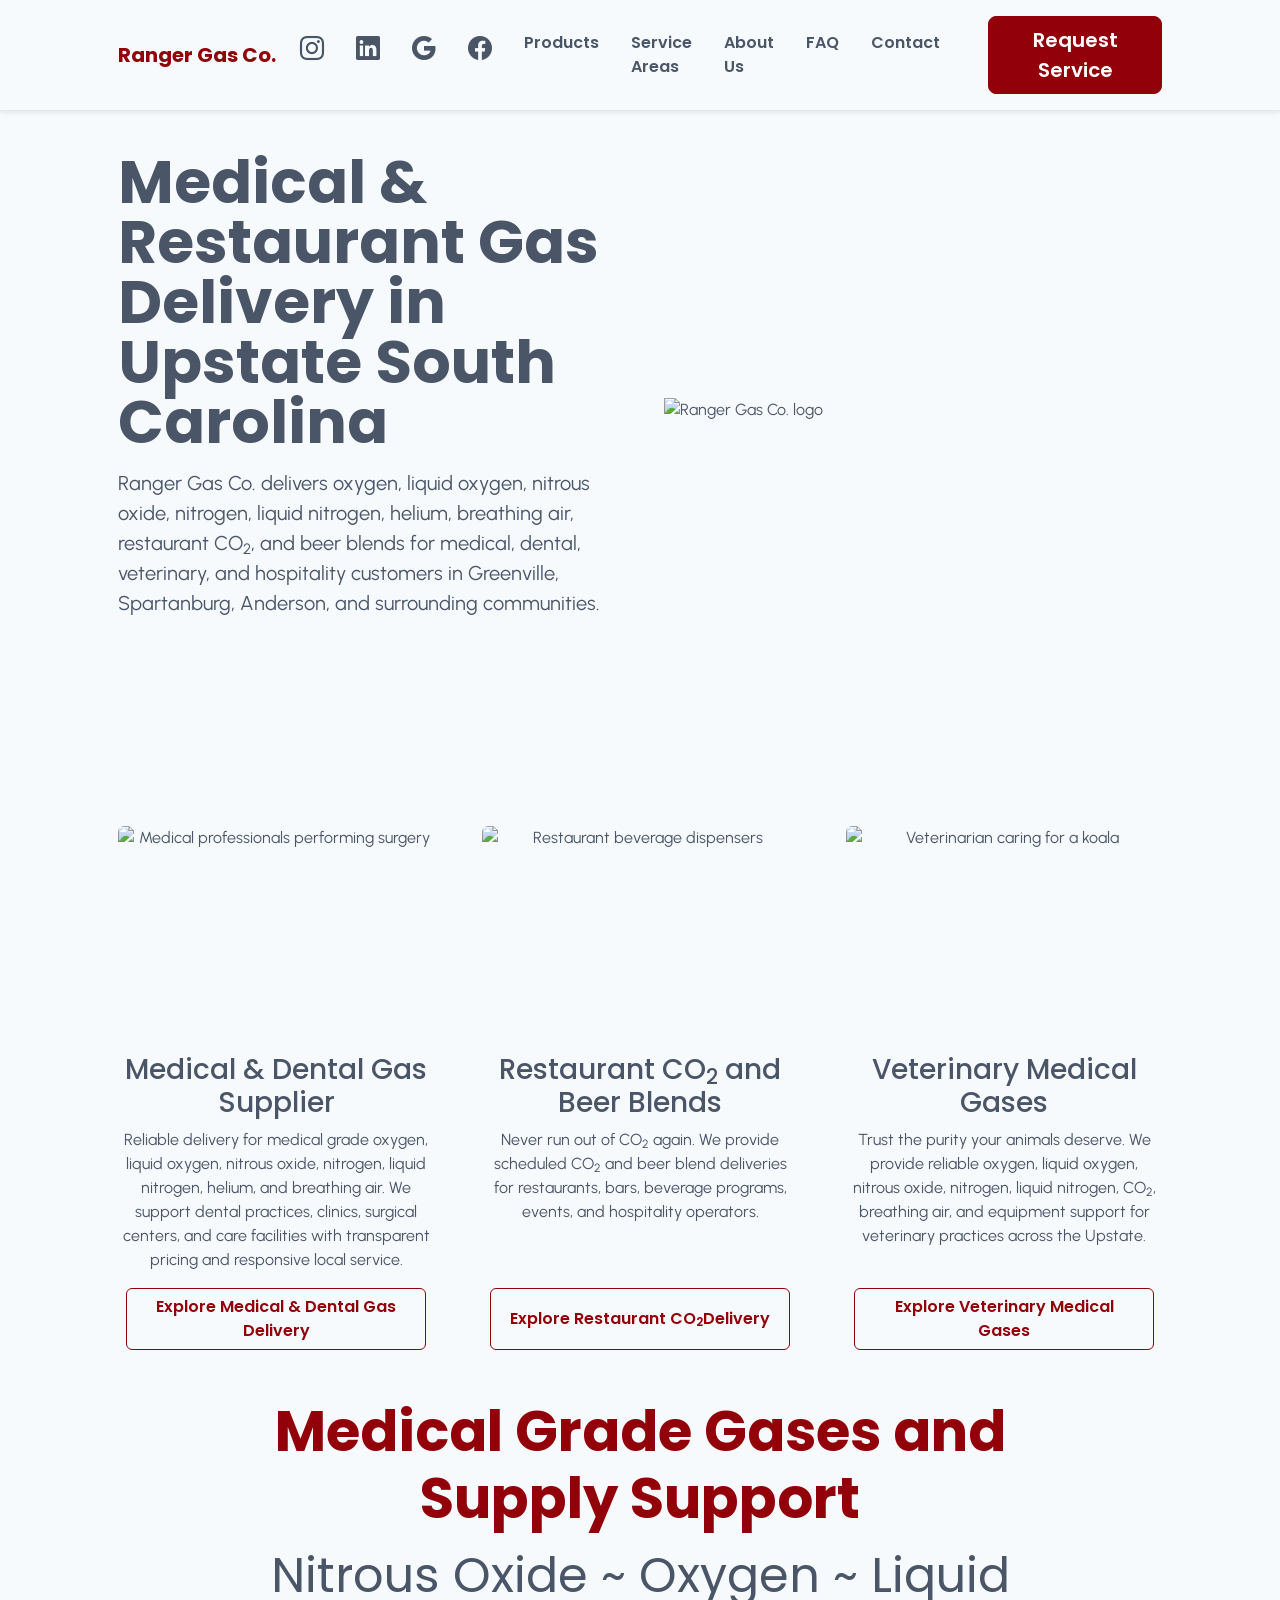
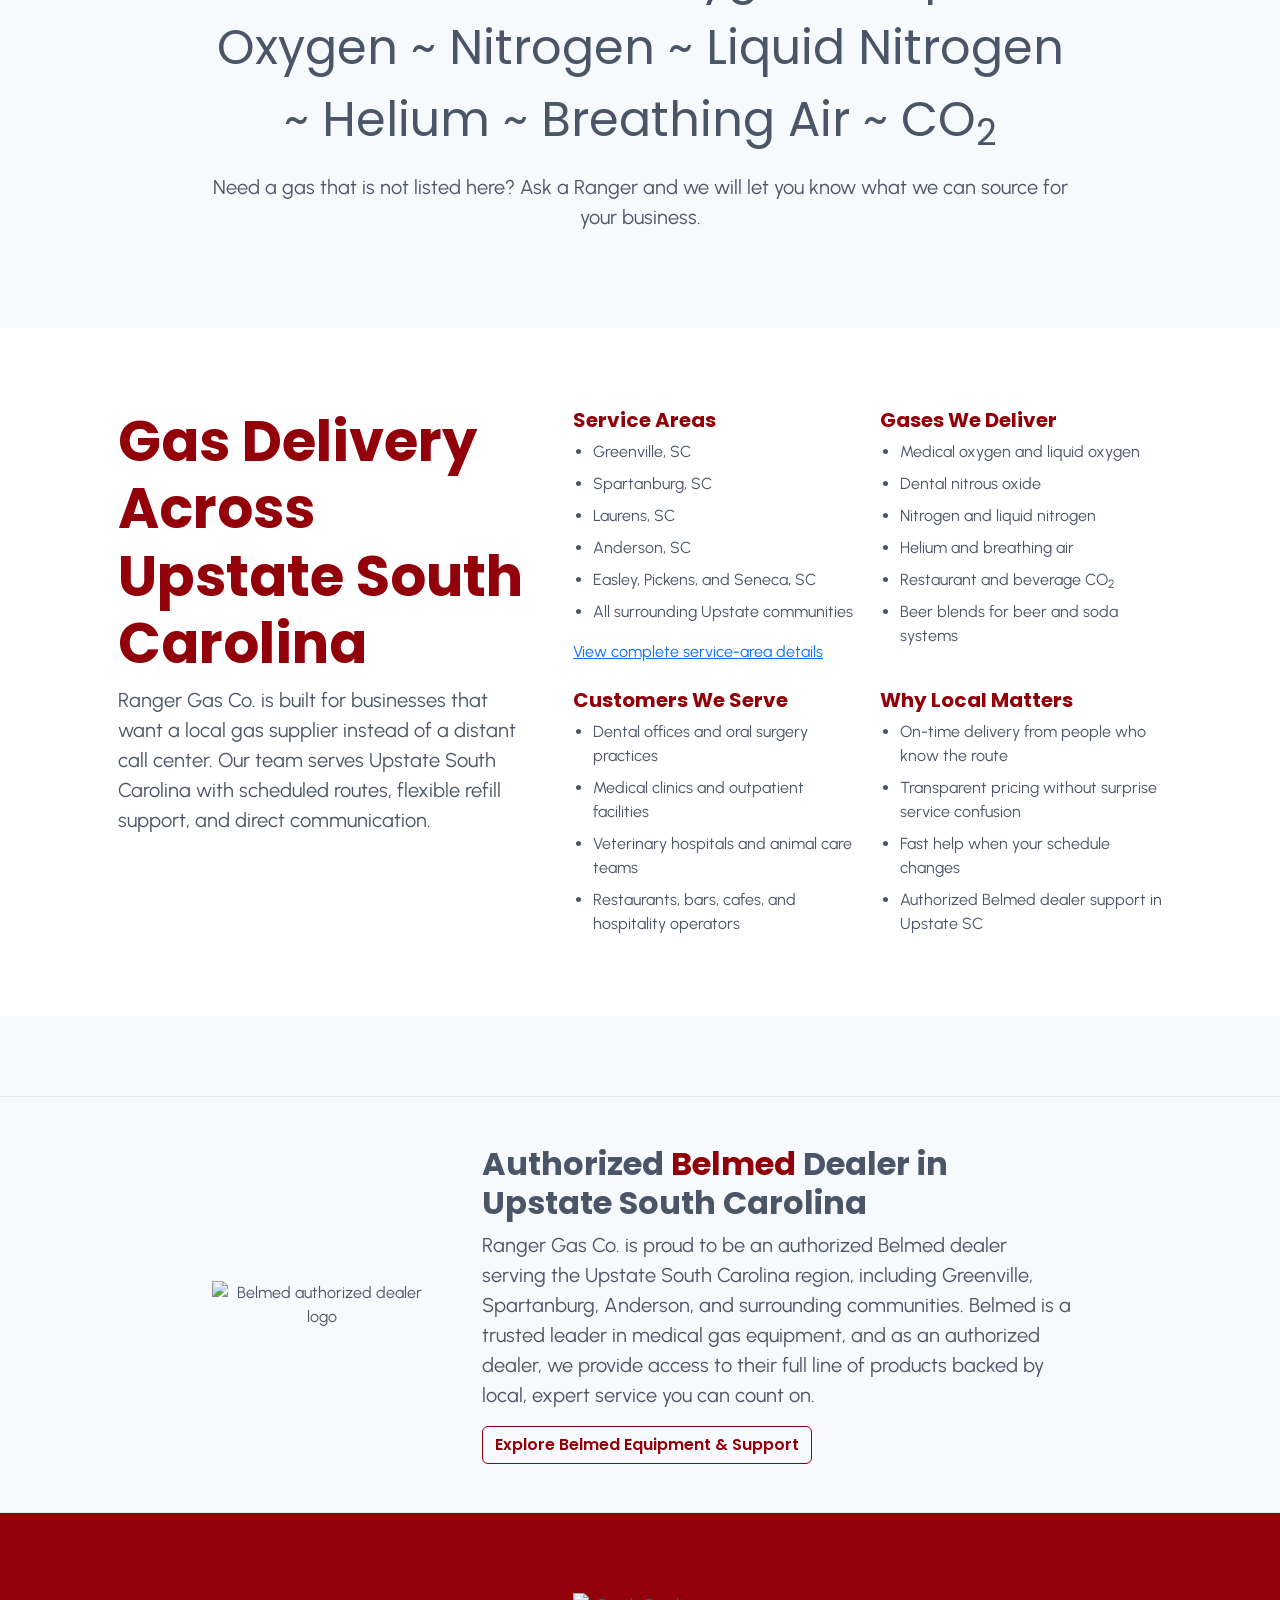
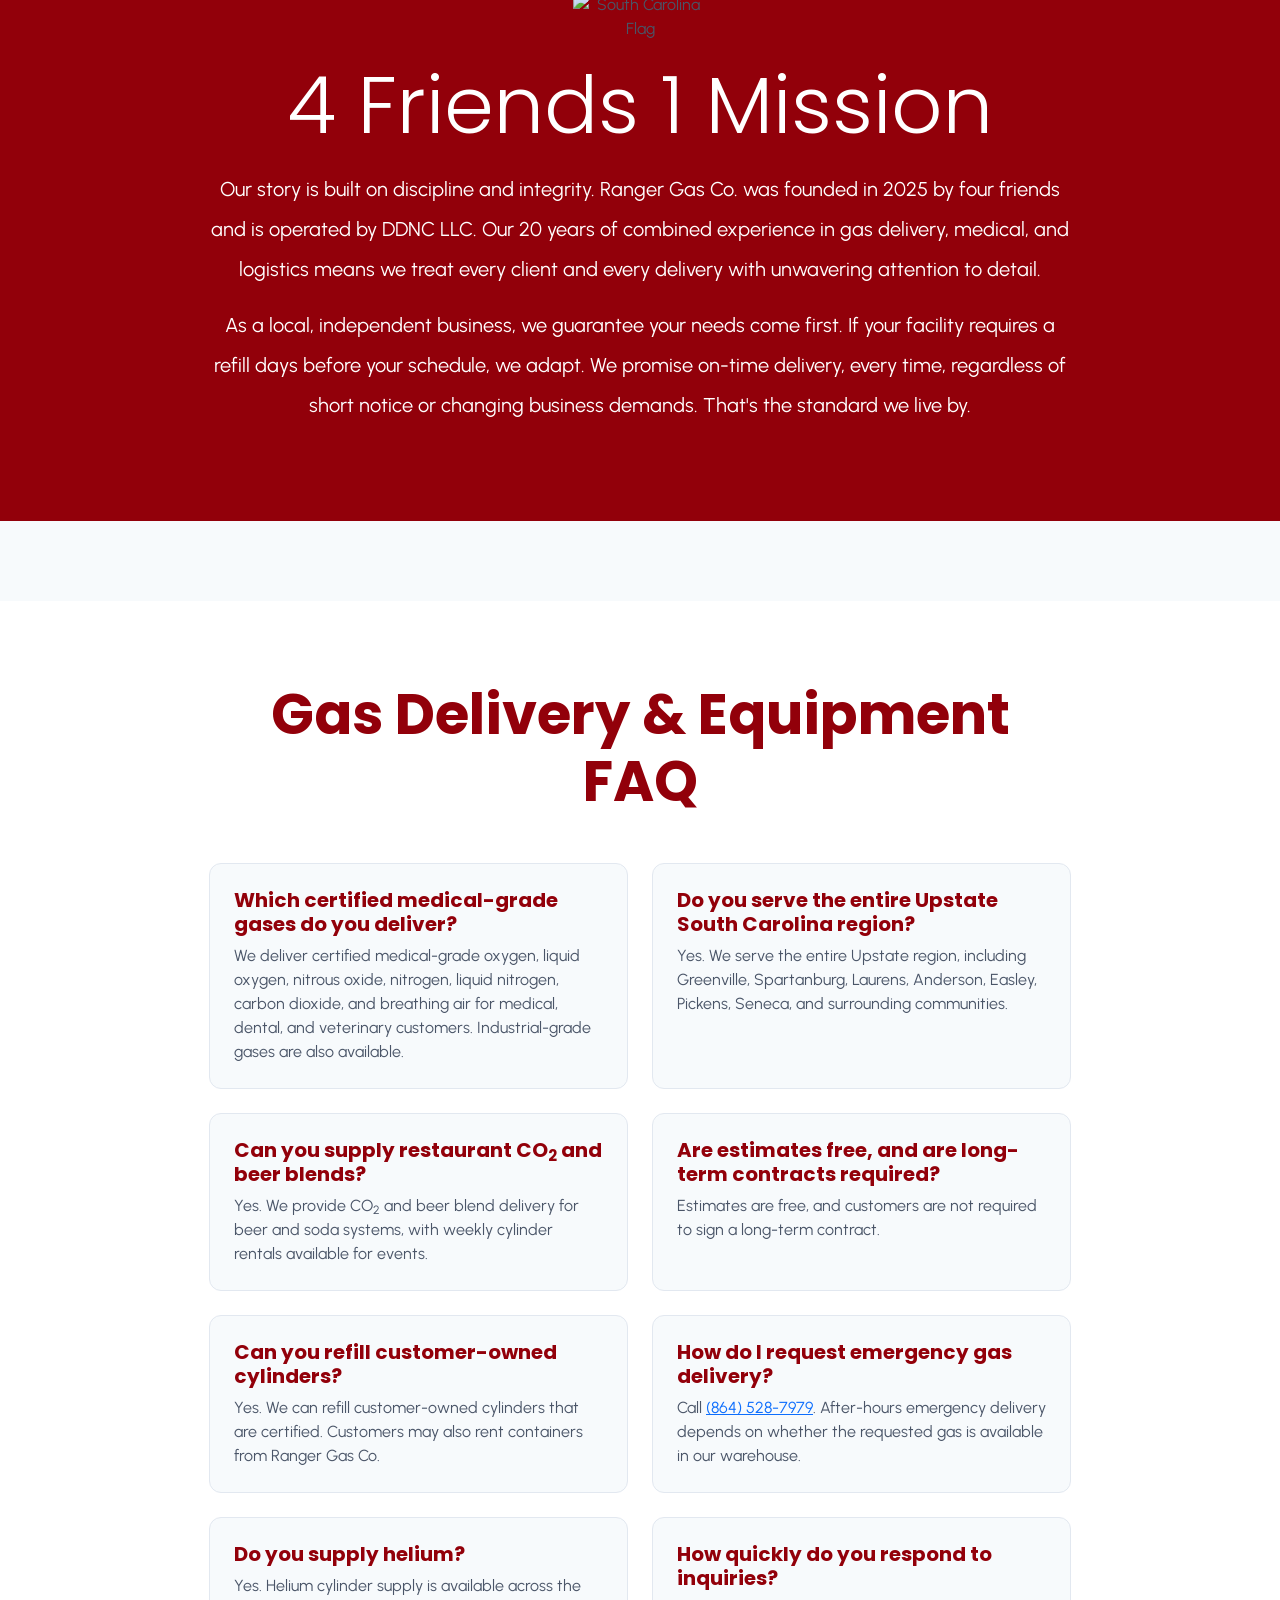
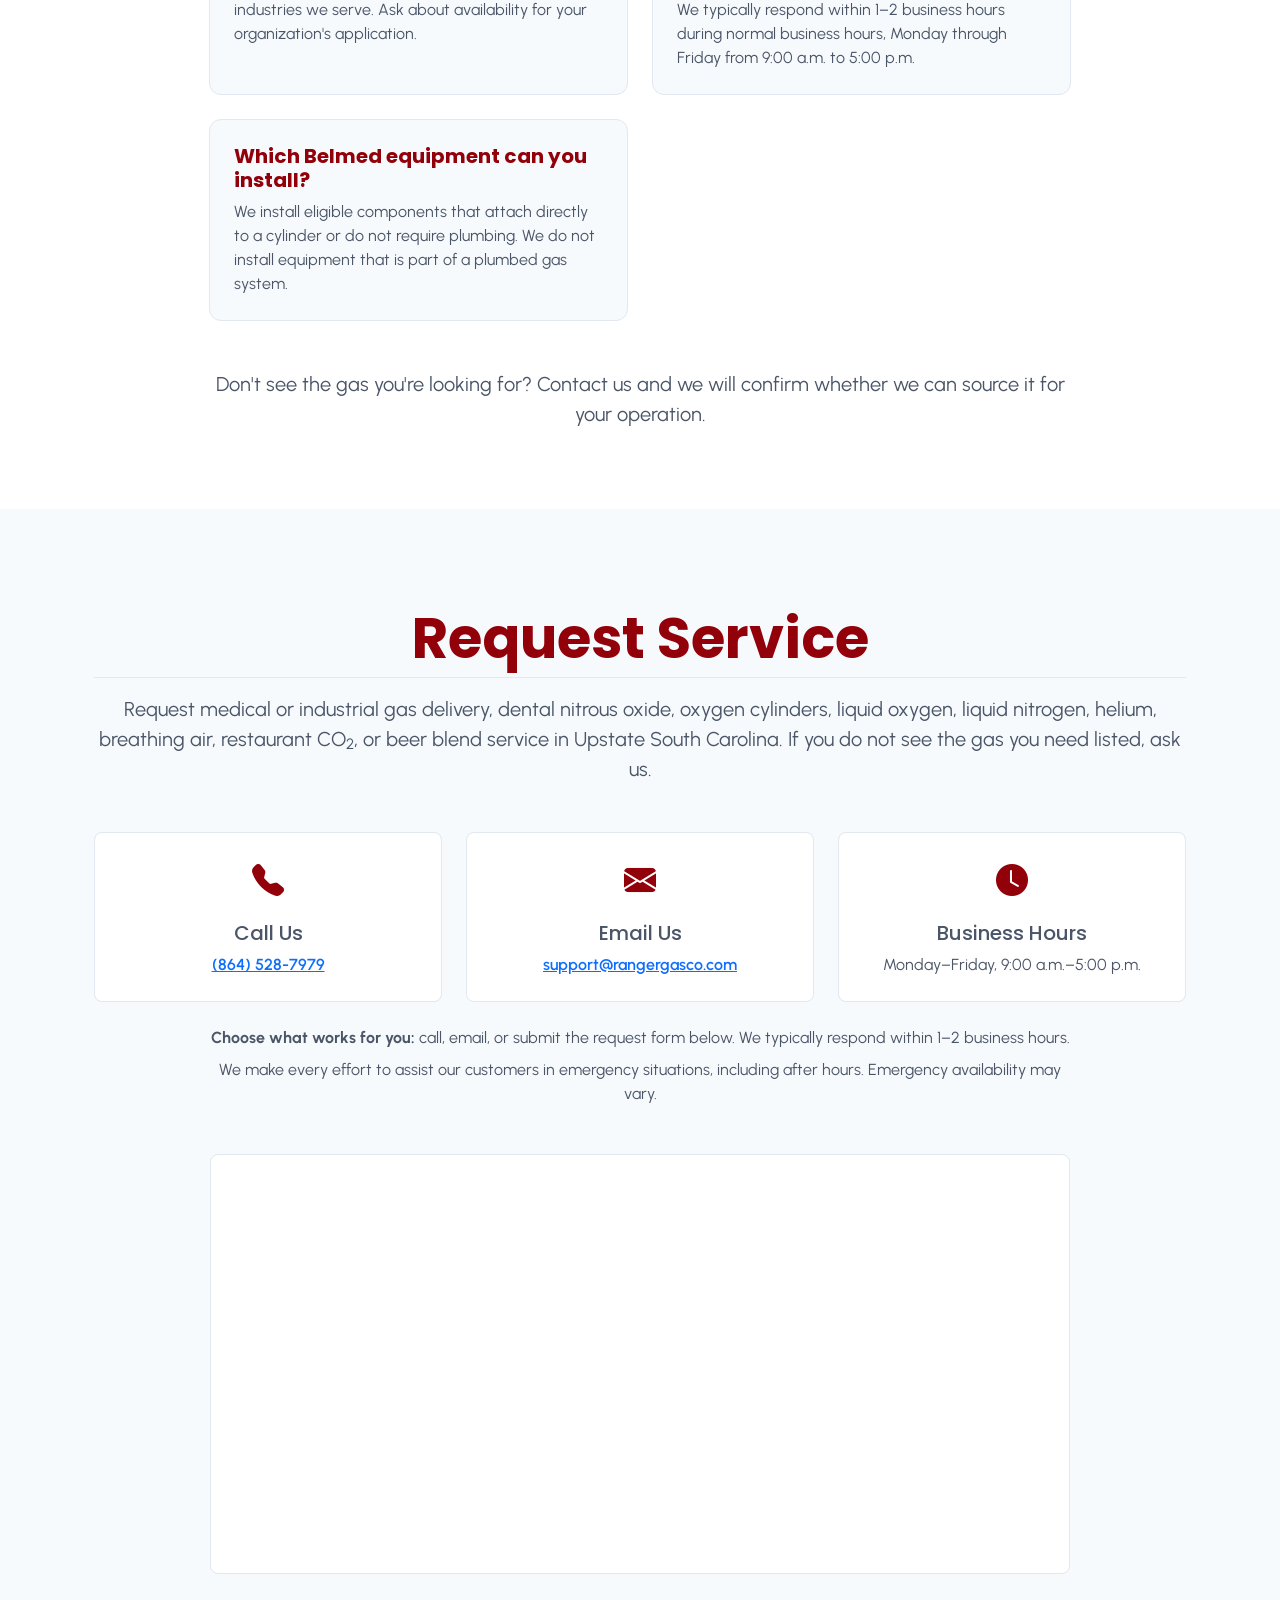
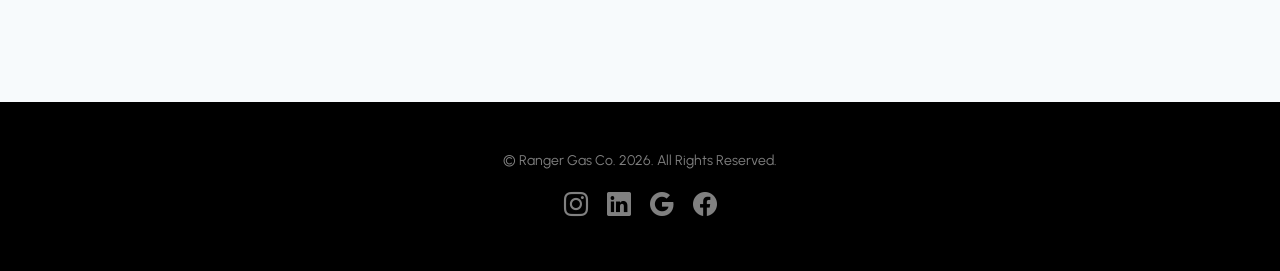
==== index.html @ 232a98b9 "Fix About Us navigation target" ====
<!doctype html>
<html lang="en">
  <head>
    <meta charset="utf-8">
    <meta name="viewport" content="width=device-width, initial-scale=1">

    <!-- Google tag (gtag.js) -->
    <script async src="https://www.googletagmanager.com/gtag/js?id=G-R7VGJ7CMMQ"></script>
    <script>
      window.dataLayer = window.dataLayer || [];
      function gtag(){dataLayer.push(arguments);}
      gtag('js', new Date());
      gtag('config', 'G-R7VGJ7CMMQ');
    </script>

    <meta
      name="description"
      content="Ranger Gas Co. delivers oxygen, liquid oxygen, nitrous oxide, nitrogen, liquid nitrogen, helium, breathing air, restaurant CO2, and beer blends across Upstate SC."
    >
    <meta
      name="keywords"
      content="medical gas supplier Greenville SC, liquid oxygen delivery SC, breathing air supplier, helium delivery Upstate SC, dental nitrous oxide delivery, oxygen cylinders Spartanburg SC, liquid nitrogen delivery Anderson SC, restaurant CO2 Greenville, beer blends restaurants"
    >
    <meta name="author" content="Ranger Gas Co.">
    <meta name="robots" content="index, follow">
    <title>Medical Gas Supplier Greenville SC | Ranger Gas Co.</title>
    <link rel="canonical" href="https://rangergasco.com/">
    <meta property="og:type" content="website">
    <meta property="og:title" content="Medical Gas Supplier in Greenville, Spartanburg & Anderson SC | Ranger Gas Co.">
    <meta property="og:description" content="Local delivery for oxygen, liquid oxygen, nitrous oxide, nitrogen, liquid nitrogen, helium, breathing air, restaurant CO2, beer blends, and Belmed equipment across Upstate South Carolina.">
    <meta property="og:url" content="https://rangergasco.com/">
    <meta property="og:image" content="https://rangergasco.com/assets/img/Ranger%20Gas%20Co%20(Color).png">
    <meta name="twitter:card" content="summary_large_image">

    <link rel="icon" type="image/svg+xml" href="assets/RangerGasCo.svg">
    <link rel="icon" type="image/x-icon" href="assets/RangerGasCo.ico">
    <link rel="icon" type="image/png" href="assets/img/Ranger Gas Co (Color).png">
    <link rel="apple-touch-icon" href="assets/img/Ranger Gas Co (Color).png">

    <link rel="preconnect" href="https://fonts.googleapis.com">
    <link rel="preconnect" href="https://fonts.gstatic.com" crossorigin>
    <link rel="preconnect" href="https://cdn.jsdelivr.net">
    <link href="https://cdn.jsdelivr.net/npm/bootstrap-icons@1.5.0/font/bootstrap-icons.css" rel="stylesheet">
    <link href="https://fonts.googleapis.com/css2?family=Poppins:wght@500;600;700;800&family=Urbanist:wght@300;400;500;600;700&display=swap" rel="stylesheet">
    <link href="https://cdn.jsdelivr.net/npm/bootstrap@5.3.3/dist/css/bootstrap.min.css" rel="stylesheet">
    <link href="css/site.css?v=20260824" rel="stylesheet">

    <script type="application/ld+json">
      {
        "@context": "https://schema.org",
        "@graph": [
          {
            "@type": "LocalBusiness",
            "@id": "https://rangergasco.com/#business",
            "name": "Ranger Gas Co.",
            "legalName": "DDNC LLC",
            "alternateName": "DDNC LLC DBA Ranger Gas Co.",
            "foundingDate": "2025",
            "url": "https://rangergasco.com/",
            "logo": "https://rangergasco.com/assets/RangerGasCo.svg",
            "image": "https://rangergasco.com/assets/img/Ranger%20Gas%20Co%20(Color).png",
            "description": "Local medical, dental, veterinary, and restaurant gas supplier delivering oxygen, liquid oxygen, nitrous oxide, nitrogen, liquid nitrogen, helium, breathing air, CO2, and beer blends across Upstate South Carolina.",
            "areaServed": [
              { "@type": "AdministrativeArea", "name": "Abbeville County" },
              { "@type": "AdministrativeArea", "name": "Anderson County" },
              { "@type": "AdministrativeArea", "name": "Cherokee County" },
              { "@type": "AdministrativeArea", "name": "Greenville County" },
              { "@type": "AdministrativeArea", "name": "Greenwood County" },
              { "@type": "AdministrativeArea", "name": "Laurens County" },
              { "@type": "AdministrativeArea", "name": "McCormick County" },
              { "@type": "AdministrativeArea", "name": "Oconee County" },
              { "@type": "AdministrativeArea", "name": "Pickens County" },
              { "@type": "AdministrativeArea", "name": "Spartanburg County" },
              { "@type": "AdministrativeArea", "name": "Union County" }
            ],
            "knowsAbout": ["medical gas delivery", "industrial gas delivery", "oxygen cylinders", "liquid oxygen delivery", "nitrous oxide delivery", "nitrogen delivery", "liquid nitrogen delivery", "helium delivery", "breathing air", "CO2 restaurant gas", "beer blends", "dental gases", "Belmed medical gas equipment"],
            "telephone": "+1-864-528-7979",
            "email": "support@rangergasco.com",
            "contactPoint": {
              "@type": "ContactPoint",
              "contactType": "customer service",
              "telephone": "+1-864-528-7979",
              "email": "support@rangergasco.com",
              "availableLanguage": "English",
              "areaServed": "Upstate South Carolina"
            },
            "openingHoursSpecification": {
              "@type": "OpeningHoursSpecification",
              "dayOfWeek": ["Monday", "Tuesday", "Wednesday", "Thursday", "Friday"],
              "opens": "09:00",
              "closes": "17:00"
            },
            "makesOffer": [
              { "@type": "Offer", "itemOffered": { "@id": "https://rangergasco.com/medical-gas-delivery/#service" } },
              { "@type": "Offer", "itemOffered": { "@id": "https://rangergasco.com/restaurant-co2-delivery/#service" } },
              { "@type": "Offer", "itemOffered": { "@id": "https://rangergasco.com/veterinary-medical-gases/#service" } },
              { "@type": "Offer", "itemOffered": { "@id": "https://rangergasco.com/belmed-equipment/#service" } }
            ],
            "sameAs": [
              "https://www.instagram.com/rangergasco",
              "https://www.linkedin.com/company/ranger-gas-co",
              "https://maps.app.goo.gl/8S4LgBBznT84smXd9",
              "https://www.facebook.com/profile.php?id=61570990654003"
            ]
          },
          {
            "@type": "Service",
            "@id": "https://rangergasco.com/medical-gas-delivery/#service",
            "name": "Medical and dental gas delivery",
            "url": "https://rangergasco.com/medical-gas-delivery/",
            "serviceType": "Medical-grade oxygen, liquid oxygen, nitrous oxide, nitrogen, liquid nitrogen, carbon dioxide, and breathing air cylinder delivery",
            "provider": { "@id": "https://rangergasco.com/#business" },
            "areaServed": "Upstate South Carolina"
          },
          {
            "@type": "Service",
            "@id": "https://rangergasco.com/restaurant-co2-delivery/#service",
            "name": "Restaurant CO2 and beer blend delivery",
            "url": "https://rangergasco.com/restaurant-co2-delivery/",
            "serviceType": "CO2 and beer blend cylinder delivery for beer and soda systems",
            "provider": { "@id": "https://rangergasco.com/#business" },
            "areaServed": "Upstate South Carolina"
          },
          {
            "@type": "Service",
            "@id": "https://rangergasco.com/veterinary-medical-gases/#service",
            "name": "Veterinary medical gas delivery",
            "url": "https://rangergasco.com/veterinary-medical-gases/",
            "serviceType": "Medical-grade oxygen, liquid oxygen, nitrous oxide, nitrogen, liquid nitrogen, carbon dioxide, and breathing air cylinder delivery for veterinary customers",
            "provider": { "@id": "https://rangergasco.com/#business" },
            "areaServed": "Upstate South Carolina"
          },
          {
            "@type": "Service",
            "@id": "https://rangergasco.com/belmed-equipment/#service",
            "name": "Belmed equipment sales and support",
            "url": "https://rangergasco.com/belmed-equipment/",
            "serviceType": "Authorized Belmed equipment sales, eligible installation, replacement parts, and warranty support coordination",
            "provider": { "@id": "https://rangergasco.com/#business" },
            "areaServed": "Upstate South Carolina"
          }
        ]
      }
    </script>
    <script type="application/ld+json">
      {
        "@context": "https://schema.org",
        "@type": "FAQPage",
        "mainEntity": [
          {
            "@type": "Question",
            "name": "Which certified medical-grade gases does Ranger Gas Co. deliver?",
            "acceptedAnswer": {
              "@type": "Answer",
              "text": "Ranger Gas Co. delivers certified medical-grade oxygen, liquid oxygen, nitrous oxide, nitrogen, liquid nitrogen, carbon dioxide, and breathing air for medical, dental, and veterinary customers in Upstate South Carolina. Industrial-grade gases are also available."
            }
          },
          {
            "@type": "Question",
            "name": "Does Ranger Gas Co. serve the entire Upstate South Carolina region?",
            "acceptedAnswer": {
              "@type": "Answer",
              "text": "Yes. Ranger Gas Co. serves the entire Upstate South Carolina region, including Greenville, Spartanburg, Laurens, Anderson, Easley, Pickens, Seneca, and surrounding communities."
            }
          },
          {
            "@type": "Question",
            "name": "Can Ranger Gas Co. help restaurants with CO2 and beer blends?",
            "acceptedAnswer": {
              "@type": "Answer",
              "text": "Yes. Ranger Gas Co. provides restaurant CO2 and beer blend delivery for beer and soda systems, with weekly cylinder rentals available for events."
            }
          },
          {
            "@type": "Question",
            "name": "Are estimates free, and are long-term contracts required?",
            "acceptedAnswer": {
              "@type": "Answer",
              "text": "Estimates from Ranger Gas Co. are free, and customers are not required to sign a long-term contract."
            }
          },
          {
            "@type": "Question",
            "name": "Can Ranger Gas Co. refill customer-owned cylinders?",
            "acceptedAnswer": {
              "@type": "Answer",
              "text": "Yes. Ranger Gas Co. can refill customer-owned cylinders that are certified. Customers may also rent containers from Ranger Gas Co."
            }
          },
          {
            "@type": "Question",
            "name": "How do I request emergency gas delivery?",
            "acceptedAnswer": {
              "@type": "Answer",
              "text": "Call Ranger Gas Co. at (864) 528-7979 to request emergency delivery. After-hours emergency delivery depends on whether the requested gas is available in the warehouse."
            }
          },
          {
            "@type": "Question",
            "name": "Does Ranger Gas Co. supply helium?",
            "acceptedAnswer": {
              "@type": "Answer",
              "text": "Yes. Helium cylinder supply is available for customers across the industries Ranger Gas Co. serves. Ask the team about availability for your organization's application."
            }
          },
          {
            "@type": "Question",
            "name": "How quickly does Ranger Gas Co. respond to inquiries?",
            "acceptedAnswer": {
              "@type": "Answer",
              "text": "Ranger Gas Co. typically responds within 1–2 business hours during normal business hours, Monday through Friday from 9:00 a.m. to 5:00 p.m."
            }
          },
          {
            "@type": "Question",
            "name": "Which Belmed equipment can Ranger Gas Co. install?",
            "acceptedAnswer": {
              "@type": "Answer",
              "text": "Ranger Gas Co. installs eligible Belmed components that attach directly to a cylinder or do not require plumbing. The company does not install equipment that is part of a plumbed gas system."
            }
          }
        ]
      }
    </script>
  </head>
  <body id="page-top">
    <nav class="navbar navbar-expand-lg navbar-light fixed-top shadow-sm bg-white" id="mainNav">
      <div class="container px-4 px-lg-5">
        <a class="navbar-brand fw-bold" href="#page-top">Ranger Gas Co.</a>
        <button
          class="navbar-toggler"
          type="button"
          data-bs-toggle="collapse"
          data-bs-target="#navbarResponsive"
          aria-controls="navbarResponsive"
          aria-expanded="false"
          aria-label="Toggle navigation"
        >
          Menu <i class="bi-list"></i>
        </button>
        <div class="collapse navbar-collapse" id="navbarResponsive">
          <ul class="navbar-nav ms-auto me-4 my-3 my-lg-0">
            <li class="nav-item me-lg-3">
              <a class="nav-link" href="https://www.instagram.com/rangergasco" target="_blank" rel="noopener noreferrer" aria-label="Follow Ranger Gas Co. on Instagram">
                <i class="bi bi-instagram social-icon"></i>
              </a>
            </li>
            <li class="nav-item me-lg-3">
              <a class="nav-link" href="https://www.linkedin.com/company/ranger-gas-co" target="_blank" rel="noopener noreferrer" aria-label="Connect with Ranger Gas Co. on LinkedIn">
                <i class="bi bi-linkedin social-icon"></i>
              </a>
            </li>
            <li class="nav-item me-lg-3">
              <a class="nav-link" href="https://maps.app.goo.gl/8S4LgBBznT84smXd9" target="_blank" rel="noopener noreferrer" aria-label="View Ranger Gas Co. on Google Maps">
                <i class="bi bi-google social-icon"></i>
              </a>
            </li>
            <li class="nav-item me-lg-3">
              <a class="nav-link" href="https://www.facebook.com/profile.php?id=61570990654003" target="_blank" rel="noopener noreferrer" aria-label="Follow Ranger Gas Co. on Facebook">
                <i class="bi bi-facebook social-icon"></i>
              </a>
            </li>
            <li class="nav-item"><a class="nav-link me-lg-3" href="#products">Products</a></li>
            <li class="nav-item"><a class="nav-link me-lg-3" href="service-areas/index.html">Service Areas</a></li>
            <li class="nav-item"><a class="nav-link me-lg-3" href="#aboutUs">About Us</a></li>
            <li class="nav-item"><a class="nav-link me-lg-3" href="#faq">FAQ</a></li>
            <li class="nav-item"><a class="nav-link me-lg-3" href="#cta">Contact</a></li>
          </ul>
          <a class="btn btn-primary btn-lg" href="#cta">
            Request Service
          </a>
        </div>
      </div>
    </nav>

    <header class="masthead">
      <div class="container px-4 px-lg-5">
        <div class="row gx-5 align-items-center">
          <div class="col-lg-6">
            <div class="mb-5 mb-lg-0 text-center text-lg-start">
              <h1 class="hero-heading lh-1 mb-3">Medical & Restaurant Gas Delivery in Upstate South Carolina</h1>
              <p class="lead fw-normal text-muted mb-5">
                Ranger Gas Co. delivers oxygen, liquid oxygen, nitrous oxide, nitrogen, liquid nitrogen, helium, breathing air, restaurant CO<sub>2</sub>, and beer blends for medical, dental, veterinary, and hospitality customers in Greenville, Spartanburg, Anderson, and surrounding communities.
              </p>
            </div>
          </div>
          <div class="col-lg-6">
            <img src="assets/RangerGasCo.svg" class="img-fluid hero-logo" alt="Ranger Gas Co. logo" width="1000" height="1000" fetchpriority="high">
          </div>
        </div>
      </div>
    </header>

    <main>
      <section id="products">
        <div class="container px-4 px-lg-5">
          <div class="row gx-5 justify-content-around">
            <div class="col-md-4 mb-5 d-flex">
              <article class="service-card text-center">
                <figure class="image-box">
                  <picture>
                    <source type="image/webp" srcset="assets/img/medGas-800.webp 800w, assets/img/medGas-1200.webp 1200w" sizes="(min-width: 768px) 33vw, 100vw">
                    <img class="img-fluid rounded mx-auto d-block image-fixed-size" src="assets/img/medGas.jpg" alt="Medical professionals performing surgery" width="1200" height="800" loading="lazy">
                  </picture>
                  <figcaption>
                    Photo by Pavel Sorokin on <a href="https://www.pexels.com/photo/surgeons-performing-surgery-2324837/" target="_blank" rel="noopener noreferrer">Pexels</a>
                  </figcaption>
                </figure>
                <h2 class="h3">Medical & Dental Gas Supplier</h2>
                <p>Reliable delivery for medical grade oxygen, liquid oxygen, nitrous oxide, nitrogen, liquid nitrogen, helium, and breathing air. We support dental practices, clinics, surgical centers, and care facilities with transparent pricing and responsive local service.</p>
                <a class="btn btn-outline-primary service-card-action" href="medical-gas-delivery/index.html">Explore Medical &amp; Dental Gas Delivery</a>
              </article>
            </div>

            <div class="col-md-4 mb-5 d-flex">
              <article class="service-card text-center">
                <figure class="image-box">
                  <picture>
                    <source type="image/webp" srcset="assets/img/restaurantTap-800.webp 800w, assets/img/restaurantTap-1200.webp 1200w" sizes="(min-width: 768px) 33vw, 100vw">
                    <img class="img-fluid rounded mx-auto d-block image-fixed-size" src="assets/img/restaurantTap.jpg" alt="Restaurant beverage dispensers" width="1200" height="800" loading="lazy">
                  </picture>
                  <figcaption>
                    Photo by <a href="https://www.pexels.com/photo/woman-standing-facing-soda-dispenser-1267256/" target="_blank" rel="noopener noreferrer">Elevate</a> on <a href="https://www.pexels.com/" target="_blank" rel="noopener noreferrer">Pexels</a>
                  </figcaption>
                </figure>
                <h2 class="h3">Restaurant CO<sub>2</sub> and Beer Blends</h2>
                <p>Never run out of CO<sub>2</sub> again. We provide scheduled CO<sub>2</sub> and beer blend deliveries for restaurants, bars, beverage programs, events, and hospitality operators.</p>
                <a class="btn btn-outline-primary service-card-action" href="restaurant-co2-delivery/index.html">Explore Restaurant CO<sub>2</sub> Delivery</a>
              </article>
            </div>

            <div class="col-md-4 mb-5 d-flex">
              <article class="service-card text-center">
                <figure class="image-box">
                  <picture>
                    <source type="image/webp" srcset="assets/img/vetPhoto-800.webp 800w, assets/img/vetPhoto-1200.webp 1200w" sizes="(min-width: 768px) 33vw, 100vw">
                    <img class="img-fluid rounded mx-auto d-block image-fixed-size" src="assets/img/vetPhoto.jpg" alt="Veterinarian caring for a koala" width="1200" height="800" loading="lazy">
                  </picture>
                  <figcaption>
                    Photo by <a href="https://www.pexels.com/photo/veterinarian-checking-a-koala-5487067/" target="_blank" rel="noopener noreferrer">IFAW</a> on <a href="https://www.pexels.com/" target="_blank" rel="noopener noreferrer">Pexels</a>
                  </figcaption>
                </figure>
                <h2 class="h3">Veterinary Medical Gases</h2>
                <p>Trust the purity your animals deserve. We provide reliable oxygen, liquid oxygen, nitrous oxide, nitrogen, liquid nitrogen, CO<sub>2</sub>, breathing air, and equipment support for veterinary practices across the Upstate.</p>
                <a class="btn btn-outline-primary service-card-action" href="veterinary-medical-gases/index.html">Explore Veterinary Medical Gases</a>
              </article>
            </div>
          </div>

          <div class="row gx-5 justify-content-around text-center">
            <div class="col-lg-10">
              <h2 class="display-heading brand-red">Medical Grade Gases and Supply Support</h2>
              <p class="large-text">Nitrous Oxide ~ Oxygen ~ Liquid Oxygen ~ Nitrogen ~ Liquid Nitrogen ~ Helium ~ Breathing Air ~ CO<sub>2</sub></p>
              <p class="fs-5 text-muted">Need a gas that is not listed here? Ask a Ranger and we will let you know what we can source for your business.</p>
            </div>
          </div>
        </div>
      </section>

      <section id="serviceAreas" class="seo-section">
        <div class="container px-4 px-lg-5">
          <div class="row gx-5 align-items-start">
            <div class="col-lg-5 mb-4 mb-lg-0">
              <h2 class="display-heading brand-red">Gas Delivery Across Upstate South Carolina</h2>
              <p class="fs-5 text-muted">
                Ranger Gas Co. is built for businesses that want a local gas supplier instead of a distant call center. Our team serves Upstate South Carolina with scheduled routes, flexible refill support, and direct communication.
              </p>
            </div>
            <div class="col-lg-7">
              <div class="row g-4 row-cols-1 row-cols-md-2">
                <div class="col">
                  <h3 class="h5">Service Areas</h3>
                  <ul class="seo-list">
                    <li>Greenville, SC</li>
                    <li>Spartanburg, SC</li>
                    <li>Laurens, SC</li>
                    <li>Anderson, SC</li>
                    <li>Easley, Pickens, and Seneca, SC</li>
                    <li>All surrounding Upstate communities</li>
                  </ul>
                  <p class="mt-3 mb-0"><a href="service-areas/index.html">View complete service-area details</a></p>
                </div>
                <div class="col">
                  <h3 class="h5">Gases We Deliver</h3>
                  <ul class="seo-list">
                    <li>Medical oxygen and liquid oxygen</li>
                    <li>Dental nitrous oxide</li>
                    <li>Nitrogen and liquid nitrogen</li>
                    <li>Helium and breathing air</li>
                    <li>Restaurant and beverage CO<sub>2</sub></li>
                    <li>Beer blends for beer and soda systems</li>
                  </ul>
                </div>
                <div class="col">
                  <h3 class="h5">Customers We Serve</h3>
                  <ul class="seo-list">
                    <li>Dental offices and oral surgery practices</li>
                    <li>Medical clinics and outpatient facilities</li>
                    <li>Veterinary hospitals and animal care teams</li>
                    <li>Restaurants, bars, cafes, and hospitality operators</li>
                  </ul>
                </div>
                <div class="col">
                  <h3 class="h5">Why Local Matters</h3>
                  <ul class="seo-list">
                    <li>On-time delivery from people who know the route</li>
                    <li>Transparent pricing without surprise service confusion</li>
                    <li>Fast help when your schedule changes</li>
                    <li>Authorized Belmed dealer support in Upstate SC</li>
                  </ul>
                </div>
              </div>
            </div>
          </div>
        </div>
      </section>

      <section>
        <div class="bg-light py-5 border-top border-bottom">
          <div class="container px-4 px-lg-5">
            <div class="row gx-5 align-items-center justify-content-center">
              <div class="col-lg-3 col-md-4 text-center mb-4 mb-md-0">
                <img src="assets/img/belmedLogo-transparent.png" alt="Belmed authorized dealer logo" class="img-fluid belmed-logo" width="180" height="148" loading="lazy">
              </div>
              <div class="col-lg-7 col-md-8">
                <h2 class="fw-bold mb-2 responsive-section-heading">
                  Authorized <span class="brand-red">Belmed</span> Dealer in Upstate South Carolina
                </h2>
                <p class="fs-5 text-muted mb-0">
                  Ranger Gas Co. is proud to be an authorized Belmed dealer serving the Upstate South Carolina region, including Greenville, Spartanburg, Anderson, and surrounding communities. Belmed is a trusted leader in medical gas equipment, and as an authorized dealer, we provide access to their full line of products backed by local, expert service you can count on.
                </p>
                <p class="mt-3 mb-0"><a class="btn btn-outline-primary" href="belmed-equipment/index.html">Explore Belmed Equipment &amp; Support</a></p>
              </div>
            </div>
          </div>
        </div>

        <aside id="aboutUs" class="text-center clientQuote">
          <div class="container px-4 px-lg-5">
            <div class="row gx-5 justify-content-center">
              <div class="col-lg-2 mb-4">
                <img src="assets/img/SCFlag.png" class="img-fluid state-flag" alt="South Carolina Flag" width="840" height="660" loading="lazy">
              </div>
            </div>
            <div class="row gx-5 justify-content-center">
              <div class="col-lg-10">
                <h2 class="text-white display-1 lh-1 mb-4">4 Friends 1 Mission</h2>
                <p class="text-white fs-5 lh-lg mx-auto about-copy">
                  Our story is built on discipline and integrity. Ranger Gas Co. was founded in 2025 by four friends and is operated by DDNC LLC. Our 20 years of combined experience in gas delivery, medical, and logistics means we treat every client and every delivery with unwavering attention to detail.
                </p>
                <p class="text-white fs-5 lh-lg mt-3 mx-auto about-copy">
                  As a local, independent business, we guarantee your needs come first. If your facility requires a refill days before your schedule, we adapt. We promise on-time delivery, every time, regardless of short notice or changing business demands. That's the standard we live by.
                </p>
              </div>
            </div>
          </div>
        </aside>
      </section>

      <section id="faq" class="faq-section">
        <div class="container px-4 px-lg-5">
          <div class="row gx-5 justify-content-center">
            <div class="col-lg-10">
              <h2 class="display-heading brand-red text-center mb-5">Gas Delivery &amp; Equipment FAQ</h2>
              <div class="row g-4 row-cols-1 row-cols-md-2">
                <div class="col"><article class="faq-item h-100"><h3 class="h5">Which certified medical-grade gases do you deliver?</h3><p class="mb-0">We deliver certified medical-grade oxygen, liquid oxygen, nitrous oxide, nitrogen, liquid nitrogen, carbon dioxide, and breathing air for medical, dental, and veterinary customers. Industrial-grade gases are also available.</p></article></div>
                <div class="col"><article class="faq-item h-100"><h3 class="h5">Do you serve the entire Upstate South Carolina region?</h3><p class="mb-0">Yes. We serve the entire Upstate region, including Greenville, Spartanburg, Laurens, Anderson, Easley, Pickens, Seneca, and surrounding communities.</p></article></div>
                <div class="col"><article class="faq-item h-100"><h3 class="h5">Can you supply restaurant CO<sub>2</sub> and beer blends?</h3><p class="mb-0">Yes. We provide CO<sub>2</sub> and beer blend delivery for beer and soda systems, with weekly cylinder rentals available for events.</p></article></div>
                <div class="col"><article class="faq-item h-100"><h3 class="h5">Are estimates free, and are long-term contracts required?</h3><p class="mb-0">Estimates are free, and customers are not required to sign a long-term contract.</p></article></div>
                <div class="col"><article class="faq-item h-100"><h3 class="h5">Can you refill customer-owned cylinders?</h3><p class="mb-0">Yes. We can refill customer-owned cylinders that are certified. Customers may also rent containers from Ranger Gas Co.</p></article></div>
                <div class="col"><article class="faq-item h-100"><h3 class="h5">How do I request emergency gas delivery?</h3><p class="mb-0">Call <a href="tel:+18645287979">(864) 528-7979</a>. After-hours emergency delivery depends on whether the requested gas is available in our warehouse.</p></article></div>
                <div class="col"><article class="faq-item h-100"><h3 class="h5">Do you supply helium?</h3><p class="mb-0">Yes. Helium cylinder supply is available across the industries we serve. Ask about availability for your organization's application.</p></article></div>
                <div class="col"><article class="faq-item h-100"><h3 class="h5">How quickly do you respond to inquiries?</h3><p class="mb-0">We typically respond within 1–2 business hours during normal business hours, Monday through Friday from 9:00 a.m. to 5:00 p.m.</p></article></div>
                <div class="col"><article class="faq-item h-100"><h3 class="h5">Which Belmed equipment can you install?</h3><p class="mb-0">We install eligible components that attach directly to a cylinder or do not require plumbing. We do not install equipment that is part of a plumbed gas system.</p></article></div>
              </div>
              <p class="text-center fs-5 text-muted mt-5 mb-0">
                Don't see the gas you're looking for? Contact us and we will confirm whether we can source it for your operation.
              </p>
            </div>
          </div>
        </div>
      </section>

      <section id="cta">
        <div class="container px-4 pt-3 pb-5">
          <h2 class="pb-1 border-bottom text-center display-heading brand-red">Request Service</h2>
          <p class="text-center fs-5 text-muted mt-3 mb-0">
            Request medical or industrial gas delivery, dental nitrous oxide, oxygen cylinders, liquid oxygen, liquid nitrogen, helium, breathing air, restaurant CO<sub>2</sub>, or beer blend service in Upstate South Carolina. If you do not see the gas you need listed, ask us.
          </p>

          <div class="row g-4 mt-4 justify-content-center contact-options">
            <div class="col-md-4">
              <div class="contact-option h-100 text-center">
                <i class="bi bi-telephone-fill contact-option-icon" aria-hidden="true"></i>
                <h3 class="h5 mt-3">Call Us</h3>
                <p class="mb-0">
                  <a href="tel:+18645287979">(864) 528-7979</a>
                </p>
              </div>
            </div>
            <div class="col-md-4">
              <div class="contact-option h-100 text-center">
                <i class="bi bi-envelope-fill contact-option-icon" aria-hidden="true"></i>
                <h3 class="h5 mt-3">Email Us</h3>
                <p class="mb-0">
                  <a href="mailto:support@rangergasco.com">support@rangergasco.com</a>
                </p>
              </div>
            </div>
            <div class="col-md-4">
              <div class="contact-option h-100 text-center">
                <i class="bi bi-clock-fill contact-option-icon" aria-hidden="true"></i>
                <h3 class="h5 mt-3">Business Hours</h3>
                <p class="mb-0">Monday–Friday, 9:00 a.m.–5:00 p.m.</p>
              </div>
            </div>
          </div>

          <div class="contact-expectations mx-auto mt-4 text-center">
            <p class="mb-2"><strong>Choose what works for you:</strong> call, email, or submit the request form below. We typically respond within 1–2 business hours.</p>
            <p class="mb-0">We make every effort to assist our customers in emergency situations, including after hours. Emergency availability may vary.</p>
          </div>

          <div class="quickbooks-form-shell mt-5">
            <script id="intuit-form-344365" src="https://form-assets-prod.mcf-prod.a.intuit.com/snippet/account/254759799?formId=344365" async></script>
            <noscript>
              <p class="mb-0 text-center">
                The request form requires JavaScript. Please call <a href="tel:+18645287979">(864) 528-7979</a> or email <a href="mailto:support@rangergasco.com">support@rangergasco.com</a> for service.
              </p>
            </noscript>
          </div>
        </div>
      </section>
    </main>

    <footer class="bg-black text-center py-5">
      <div class="container px-5">
        <div class="text-white-50 small">
          <div class="mb-2">&copy; Ranger Gas Co. 2026. All Rights Reserved.</div>
          <div class="mt-3">
            <a href="https://www.instagram.com/rangergasco" target="_blank" rel="noopener noreferrer" class="text-white-50 me-3" aria-label="Instagram">
              <i class="bi bi-instagram footer-icon"></i>
            </a>
            <a href="https://www.linkedin.com/company/ranger-gas-co" target="_blank" rel="noopener noreferrer" class="text-white-50" aria-label="LinkedIn">
              <i class="bi bi-linkedin footer-icon"></i>
            </a>
            <a href="https://maps.app.goo.gl/8S4LgBBznT84smXd9" target="_blank" rel="noopener noreferrer" class="text-white-50 ms-3" aria-label="Google Maps">
              <i class="bi bi-google footer-icon"></i>
            </a>
            <a href="https://www.facebook.com/profile.php?id=61570990654003" target="_blank" rel="noopener noreferrer" class="text-white-50 ms-3" aria-label="Facebook">
              <i class="bi bi-facebook footer-icon"></i>
            </a>
          </div>
        </div>
      </div>
    </footer>

    <script src="js/site.js?v=20260824"></script>
  </body>
</html>
---- css/site.css ----
/* Ranger Gas Co. brand palette */
:root {
  --rgc-primary: #92000a;
  --rgc-secondary: #4A5568;
  --rgc-neutral-light: #F7FAFC;
  --rgc-accent: #E2E8F0;
  --rgc-primary-dark: #6f0008;
  --rgc-white: #fff;
  --rgc-display-font: "Poppins", sans-serif;
  --rgc-body-font: "Urbanist", sans-serif;

  --bs-primary: var(--rgc-primary);
  --bs-primary-rgb: 146, 0, 10;
  --bs-secondary: var(--rgc-secondary);
  --bs-secondary-rgb: 74, 85, 104;
  --bs-light: var(--rgc-neutral-light);
  --bs-light-rgb: 247, 250, 252;
  --bs-body-color: var(--rgc-secondary);
  --bs-link-color: var(--rgc-primary);
  --bs-link-hover-color: var(--rgc-primary-dark);
}

body {
  font-family: var(--rgc-body-font);
  color: var(--rgc-secondary);
  background-color: var(--rgc-neutral-light);
}

h1,
h2,
h3,
h4,
h5,
h6 {
  font-family: var(--rgc-display-font);
  font-weight: 700;
}

.brand-red {
  color: var(--rgc-primary);
}

.bg-white,
.bg-light {
  background-color: var(--rgc-neutral-light) !important;
}

.border-bottom,
.border-top {
  border-color: var(--rgc-accent) !important;
}

.text-muted {
  color: var(--rgc-secondary) !important;
}

.display-heading {
  font-size: clamp(2rem, 5vw, 3.5rem);
}

.large-text {
  font-size: clamp(1.5rem, 4vw, 3rem);
}

.navbar-brand {
  font-family: var(--rgc-display-font);
  font-weight: 700;
  color: var(--rgc-primary) !important;
}

#mainNav .nav-link,
.btn,
.modal-title {
  font-family: var(--rgc-display-font);
  font-weight: 600;
}

.display-1,
.display-heading,
.large-text {
  font-family: var(--rgc-display-font);
}

html {
  scroll-padding-top: 4.5rem;
}

aside,
section {
  padding-top: 5rem;
  padding-bottom: 5rem;
}

#mainNav {
  padding-top: 1rem;
  padding-bottom: 1rem;
  background-color: var(--rgc-neutral-light) !important;
  border-bottom: 1px solid var(--rgc-accent);
}

#mainNav .nav-link {
  color: var(--rgc-secondary);
}

#mainNav .nav-link:hover,
#mainNav .nav-link:focus,
#mainNav .nav-link.active {
  color: var(--rgc-primary);
}

.navbar-toggler {
  border-color: var(--rgc-accent);
  color: var(--rgc-secondary);
}

.social-icon {
  font-size: 1.5rem;
  transition: transform 0.2s ease;
}

.social-icon:hover {
  transform: scale(1.1);
}

.hero-logo {
  max-height: 560px;
}

.hero-heading {
  font-size: clamp(2.1rem, 5vw, 3.75rem);
  font-weight: 700;
}

.masthead {
  background-color: var(--rgc-neutral-light);
  padding-top: 9.5rem;
  padding-bottom: 5rem;
}

.clientQuote {
  background-color: var(--rgc-primary);
}

#aboutUs {
  scroll-margin-top: 105px;
}

.seo-section,
.faq-section {
  background-color: #fff;
}

.seo-section h3,
.faq-section h3 {
  color: var(--rgc-primary);
  font-weight: 700;
}

.seo-list {
  margin: 0;
  padding-left: 1.25rem;
}

.seo-list li + li {
  margin-top: 0.5rem;
}

.btn-primary {
  --bs-btn-color: var(--rgc-white);
  --bs-btn-bg: var(--rgc-primary);
  --bs-btn-border-color: var(--rgc-primary);
  --bs-btn-hover-color: var(--rgc-white);
  --bs-btn-hover-bg: var(--rgc-primary-dark);
  --bs-btn-hover-border-color: var(--rgc-primary-dark);
  --bs-btn-focus-shadow-rgb: 146, 0, 10;
  --bs-btn-active-color: var(--rgc-white);
  --bs-btn-active-bg: var(--rgc-primary-dark);
  --bs-btn-active-border-color: var(--rgc-primary-dark);
  --bs-btn-disabled-color: var(--rgc-white);
  --bs-btn-disabled-bg: var(--rgc-secondary);
  --bs-btn-disabled-border-color: var(--rgc-secondary);
}

.btn-outline-primary {
  --bs-btn-color: var(--rgc-primary);
  --bs-btn-border-color: var(--rgc-primary);
  --bs-btn-hover-color: var(--rgc-white);
  --bs-btn-hover-bg: var(--rgc-primary);
  --bs-btn-hover-border-color: var(--rgc-primary);
  --bs-btn-focus-shadow-rgb: 146, 0, 10;
  --bs-btn-active-color: var(--rgc-white);
  --bs-btn-active-bg: var(--rgc-primary-dark);
  --bs-btn-active-border-color: var(--rgc-primary-dark);
  --bs-btn-disabled-color: var(--rgc-secondary);
  --bs-btn-disabled-border-color: var(--rgc-secondary);
}

.service-card {
  display: flex;
  flex: 1 1 auto;
  flex-direction: column;
  width: 100%;
}

.service-card-action {
  display: inline-flex;
  align-items: center;
  justify-content: center;
  width: 100%;
  max-width: 300px;
  height: 62px;
  margin-top: auto;
  margin-right: auto;
  margin-left: auto;
}

.icon-square {
  background-color: var(--rgc-accent) !important;
  color: var(--rgc-secondary) !important;
}

.quickbooks-form-shell {
  max-width: 860px;
  min-height: 420px;
  margin-right: auto;
  margin-left: auto;
  padding: 1.5rem;
  background-color: #fff;
  border: 1px solid var(--rgc-accent);
  border-radius: 0.5rem;
}

.contact-option {
  padding: 1.5rem;
  background-color: #fff;
  border: 1px solid var(--rgc-accent);
  border-radius: 0.5rem;
}

.contact-option-icon {
  color: var(--rgc-primary);
  font-size: 2rem;
}

.contact-option a {
  font-weight: 600;
}

.contact-expectations {
  max-width: 860px;
}

.page-hero {
  padding-top: 9.5rem;
  padding-bottom: 5rem;
  background-color: var(--rgc-neutral-light);
}

.eyebrow {
  margin-bottom: 0.75rem;
  color: var(--rgc-primary);
  font-family: var(--rgc-display-font);
  font-size: 0.85rem;
  font-weight: 700;
  letter-spacing: 0.08em;
  text-transform: uppercase;
}

.service-hero-image {
  width: 100%;
  max-height: 420px;
  object-fit: cover;
}

.answer-summary {
  padding: 2rem;
  color: var(--rgc-white);
  background-color: var(--rgc-primary);
  border-radius: 0.75rem;
  box-shadow: 0 0.5rem 1.5rem rgba(74, 85, 104, 0.15);
}

.answer-summary h2 {
  color: var(--rgc-white);
}

.section-intro,
.cta-copy {
  max-width: 760px;
}

.service-checklist {
  margin-bottom: 0;
  padding-left: 1.25rem;
  font-size: 1.1rem;
}

.service-checklist li + li {
  margin-top: 0.75rem;
}

.info-card {
  padding: 1.75rem;
  background-color: #fff;
  border: 1px solid var(--rgc-accent);
  border-radius: 0.75rem;
  box-shadow: 0 0.25rem 1rem rgba(74, 85, 104, 0.08);
}

.info-card-icon {
  color: var(--rgc-primary);
  font-size: 2rem;
}

.process-number {
  display: inline-flex;
  width: 2.75rem;
  height: 2.75rem;
  margin-bottom: 1rem;
  align-items: center;
  justify-content: center;
  color: var(--rgc-white);
  background-color: var(--rgc-primary);
  border-radius: 50%;
  font-family: var(--rgc-display-font);
  font-size: 1.25rem;
  font-weight: 700;
}

.cta-band {
  color: var(--rgc-white);
  background-color: var(--rgc-primary);
}

.breadcrumb-item a {
  color: var(--rgc-primary);
}

.partner-logo-panel {
  display: flex;
  min-height: 280px;
  align-items: center;
  justify-content: center;
  padding: 2rem;
  background-color: #fff;
  border: 1px solid var(--rgc-accent);
  border-radius: 0.75rem;
}

.category-card {
  display: flex;
  width: 100%;
  min-height: 110px;
  align-items: center;
  justify-content: center;
  padding: 1.25rem;
  color: var(--rgc-primary);
  background-color: var(--rgc-neutral-light);
  border: 1px solid var(--rgc-accent);
  border-radius: 0.75rem;
  font-family: var(--rgc-display-font);
  font-weight: 700;
  text-align: center;
  text-decoration: none;
  transition: color 0.2s ease, background-color 0.2s ease, border-color 0.2s ease, box-shadow 0.2s ease;
}

.category-card:hover,
.category-card:focus-visible {
  color: var(--rgc-white);
  background-color: var(--rgc-primary);
  border-color: var(--rgc-primary);
  box-shadow: 0 0 0 0.25rem rgba(146, 0, 10, 0.2);
  text-decoration: none;
}

.availability-note {
  padding: 1rem 1.25rem;
  background-color: #fff;
  border-left: 4px solid var(--rgc-primary);
  border-radius: 0.25rem;
}

.location-card {
  padding: 1.5rem;
  background-color: var(--rgc-neutral-light);
  border: 1px solid var(--rgc-accent);
  border-radius: 0.75rem;
}

.location-card h3 {
  color: var(--rgc-primary);
}

.county-columns {
  columns: 2;
  padding-left: 1.25rem;
}

.county-columns li {
  margin-bottom: 0.5rem;
  break-inside: avoid;
}

.faq-item {
  padding: 1.5rem;
  background-color: var(--rgc-neutral-light);
  border: 1px solid var(--rgc-accent);
  border-radius: 0.75rem;
}

.image-box figcaption {
  display: none;
}

.belmed-logo {
  max-width: 220px;
}

.responsive-section-heading {
  font-size: clamp(1.4rem, 3vw, 2rem);
}

.state-flag {
  max-width: 150px;
}

.about-copy {
  max-width: 900px;
}

.icon-square {
  width: 3rem;
  height: 3rem;
}

.footer-icon {
  font-size: 1.5rem;
}

footer a {
  color: rgba(255, 255, 255, 0.5);
  text-decoration: none;
}

footer a:hover,
footer a:active,
footer a:focus {
  color: rgba(255, 255, 255, 0.75);
  text-decoration: underline;
}

@media (max-width: 768px) {
  .image-fixed-size {
    max-height: 250px;
    object-fit: cover;
  }
}
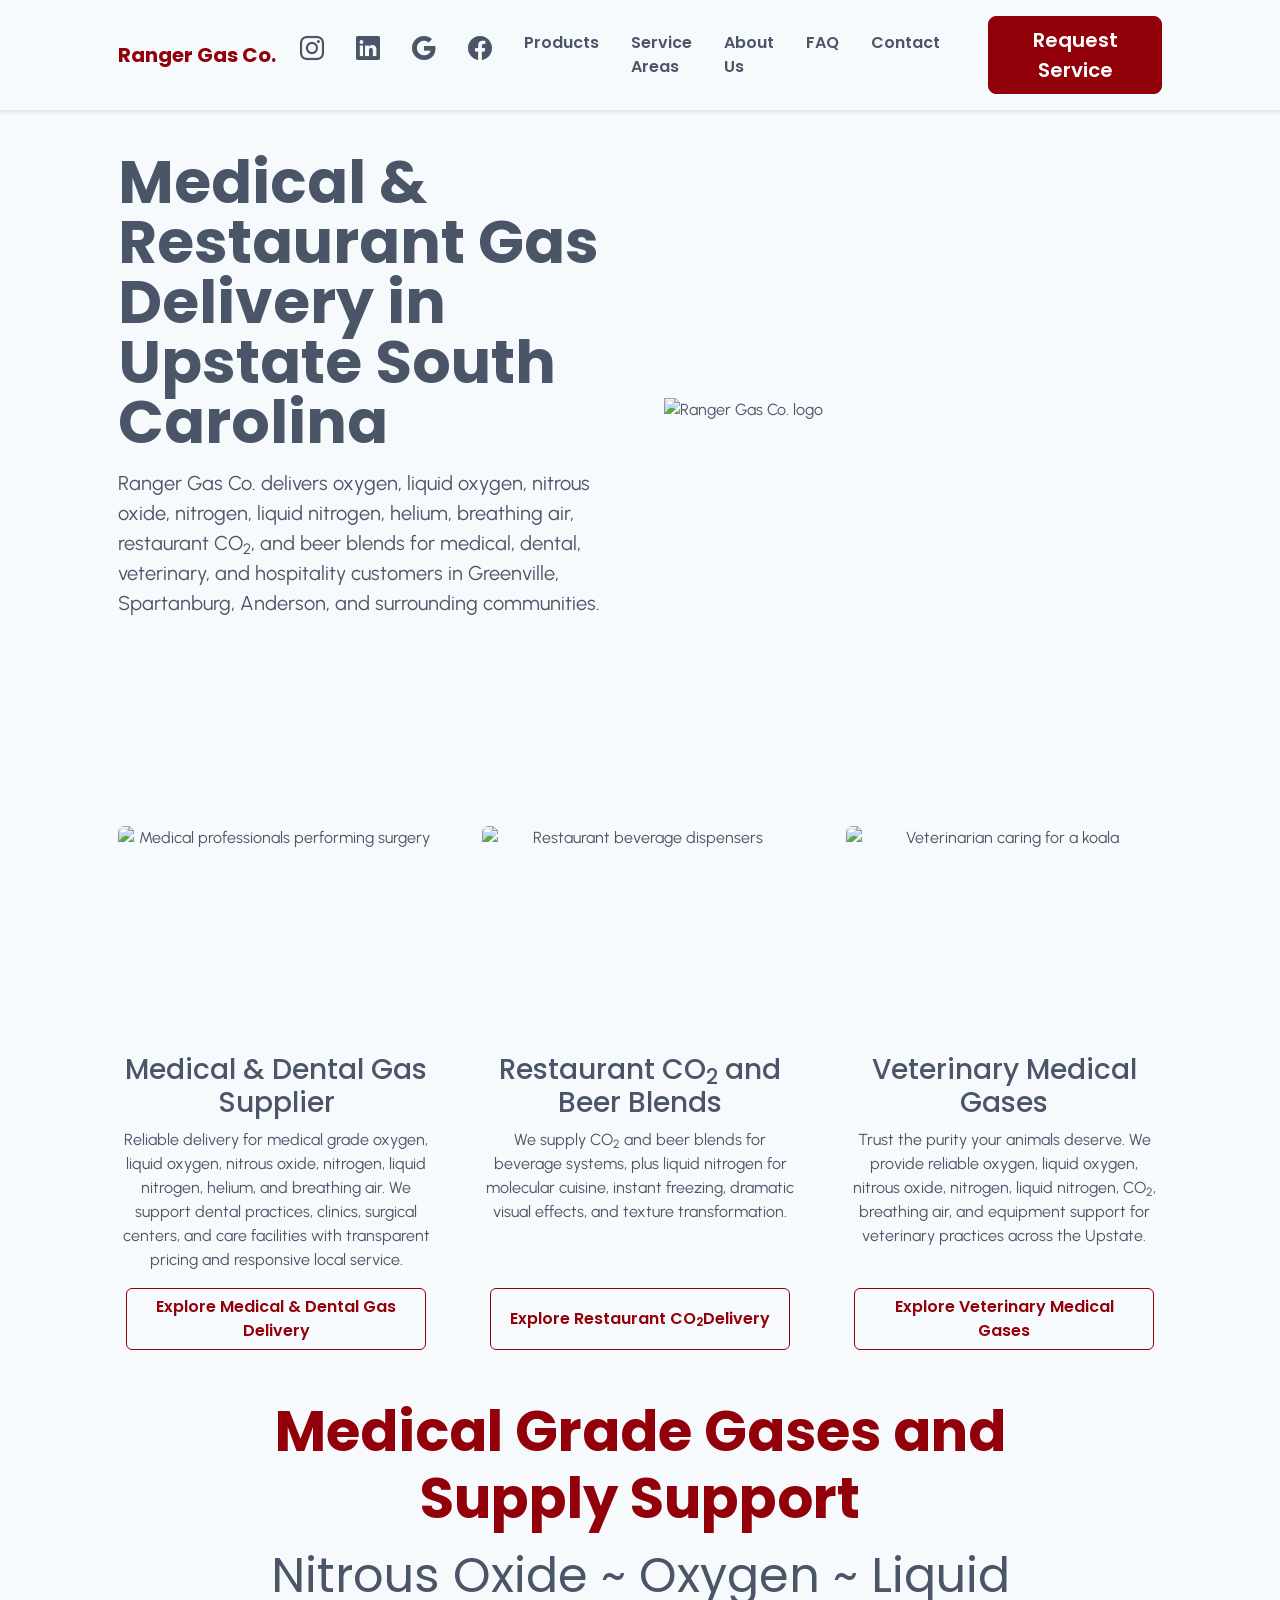
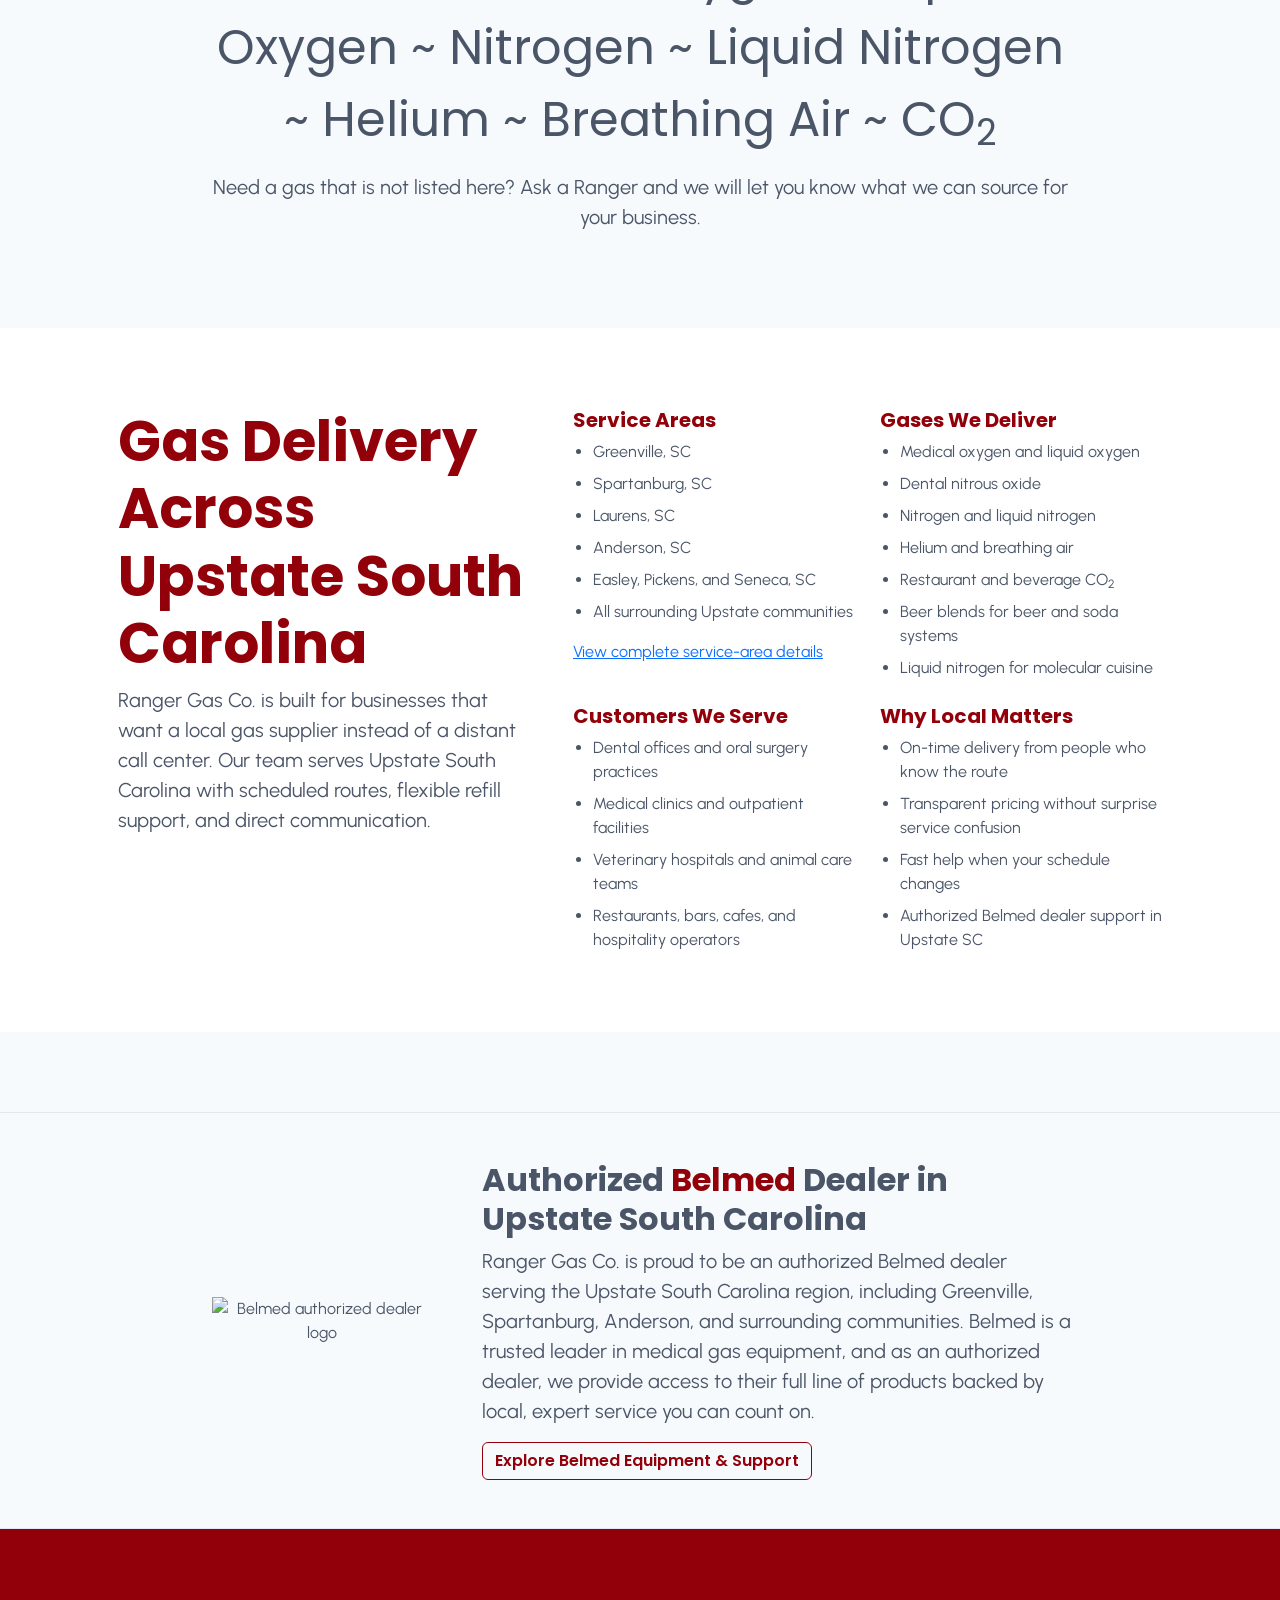
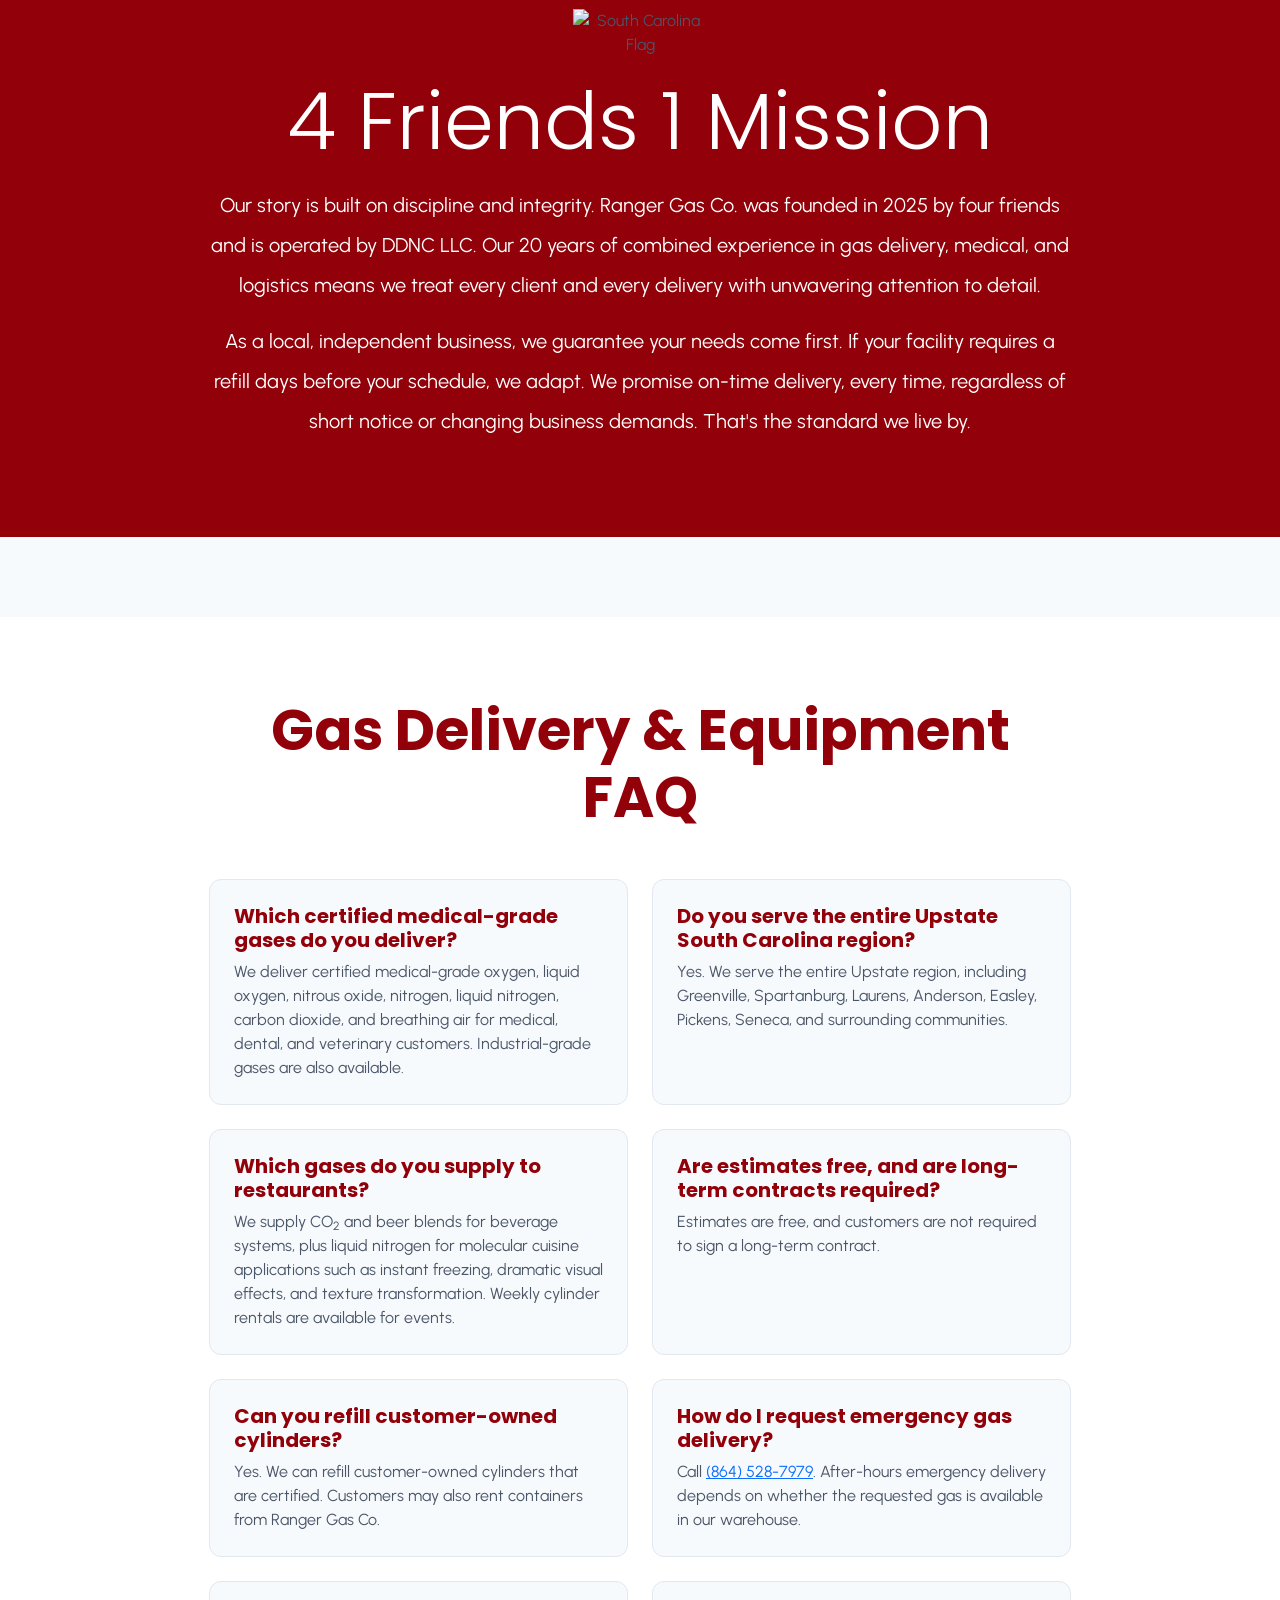
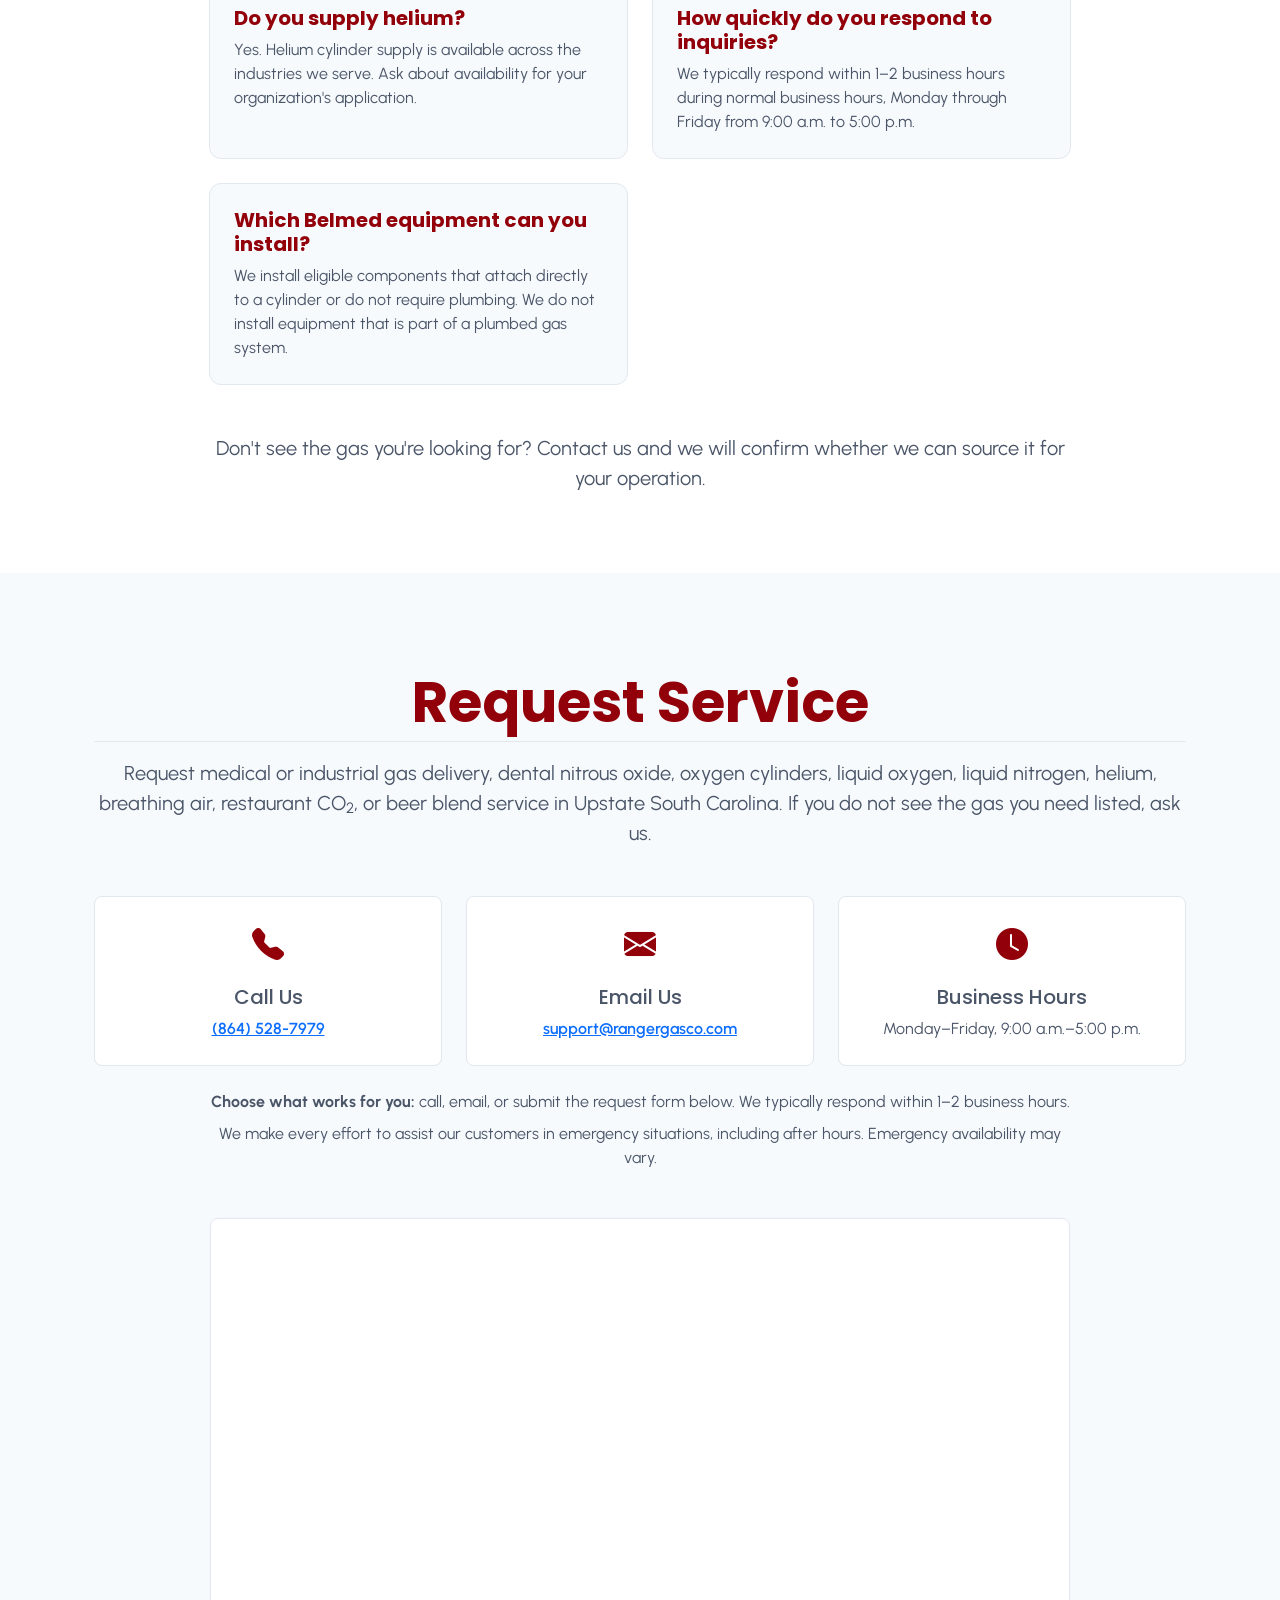
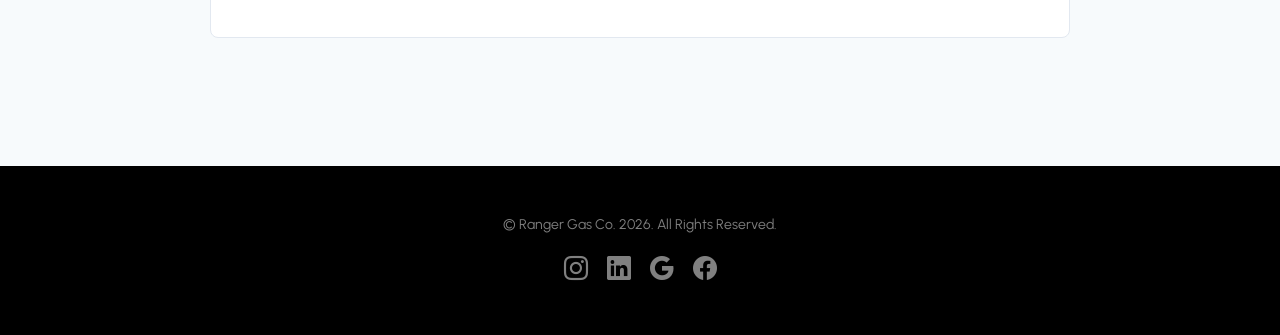
==== commit 77de64e3: "Add liquid nitrogen for molecular cuisine" ====
--- a/index.html
+++ b/index.html
@@ -15,11 +15,11 @@
 
     <meta
       name="description"
-      content="Ranger Gas Co. delivers oxygen, liquid oxygen, nitrous oxide, nitrogen, liquid nitrogen, helium, breathing air, restaurant CO2, and beer blends across Upstate SC."
+      content="Ranger Gas Co. delivers medical gases, restaurant CO2, beer blends, and liquid nitrogen for molecular cuisine across Upstate South Carolina."
     >
     <meta
       name="keywords"
-      content="medical gas supplier Greenville SC, liquid oxygen delivery SC, breathing air supplier, helium delivery Upstate SC, dental nitrous oxide delivery, oxygen cylinders Spartanburg SC, liquid nitrogen delivery Anderson SC, restaurant CO2 Greenville, beer blends restaurants"
+      content="medical gas supplier Greenville SC, liquid oxygen delivery SC, breathing air supplier, helium delivery Upstate SC, dental nitrous oxide delivery, oxygen cylinders Spartanburg SC, liquid nitrogen delivery Anderson SC, restaurant CO2 Greenville, beer blends restaurants, liquid nitrogen molecular cuisine"
     >
     <meta name="author" content="Ranger Gas Co.">
     <meta name="robots" content="index, follow">
@@ -27,7 +27,7 @@
     <link rel="canonical" href="https://rangergasco.com/">
     <meta property="og:type" content="website">
     <meta property="og:title" content="Medical Gas Supplier in Greenville, Spartanburg & Anderson SC | Ranger Gas Co.">
-    <meta property="og:description" content="Local delivery for oxygen, liquid oxygen, nitrous oxide, nitrogen, liquid nitrogen, helium, breathing air, restaurant CO2, beer blends, and Belmed equipment across Upstate South Carolina.">
+    <meta property="og:description" content="Local delivery for medical gases, restaurant CO2, beer blends, and liquid nitrogen for molecular cuisine across Upstate South Carolina.">
     <meta property="og:url" content="https://rangergasco.com/">
     <meta property="og:image" content="https://rangergasco.com/assets/img/Ranger%20Gas%20Co%20(Color).png">
     <meta name="twitter:card" content="summary_large_image">
@@ -59,7 +59,7 @@
             "url": "https://rangergasco.com/",
             "logo": "https://rangergasco.com/assets/RangerGasCo.svg",
             "image": "https://rangergasco.com/assets/img/Ranger%20Gas%20Co%20(Color).png",
-            "description": "Local medical, dental, veterinary, and restaurant gas supplier delivering oxygen, liquid oxygen, nitrous oxide, nitrogen, liquid nitrogen, helium, breathing air, CO2, and beer blends across Upstate South Carolina.",
+            "description": "Local medical, dental, veterinary, and restaurant gas supplier delivering oxygen, liquid oxygen, nitrous oxide, nitrogen, liquid nitrogen, helium, breathing air, CO2, and beer blends across Upstate South Carolina, including liquid nitrogen for molecular cuisine.",
             "areaServed": [
               { "@type": "AdministrativeArea", "name": "Abbeville County" },
               { "@type": "AdministrativeArea", "name": "Anderson County" },
@@ -73,7 +73,7 @@
               { "@type": "AdministrativeArea", "name": "Spartanburg County" },
               { "@type": "AdministrativeArea", "name": "Union County" }
             ],
-            "knowsAbout": ["medical gas delivery", "industrial gas delivery", "oxygen cylinders", "liquid oxygen delivery", "nitrous oxide delivery", "nitrogen delivery", "liquid nitrogen delivery", "helium delivery", "breathing air", "CO2 restaurant gas", "beer blends", "dental gases", "Belmed medical gas equipment"],
+            "knowsAbout": ["medical gas delivery", "industrial gas delivery", "oxygen cylinders", "liquid oxygen delivery", "nitrous oxide delivery", "nitrogen delivery", "liquid nitrogen delivery", "liquid nitrogen for molecular cuisine", "helium delivery", "breathing air", "CO2 restaurant gas", "beer blends", "dental gases", "Belmed medical gas equipment"],
             "telephone": "+1-864-528-7979",
             "email": "support@rangergasco.com",
             "contactPoint": {
@@ -115,9 +115,9 @@
           {
             "@type": "Service",
             "@id": "https://rangergasco.com/restaurant-co2-delivery/#service",
-            "name": "Restaurant CO2 and beer blend delivery",
+            "name": "Restaurant gas and liquid nitrogen delivery",
             "url": "https://rangergasco.com/restaurant-co2-delivery/",
-            "serviceType": "CO2 and beer blend cylinder delivery for beer and soda systems",
+            "serviceType": "CO2 and beer blend cylinder delivery for beverage systems, plus liquid nitrogen supply for molecular cuisine",
             "provider": { "@id": "https://rangergasco.com/#business" },
             "areaServed": "Upstate South Carolina"
           },
@@ -165,10 +165,10 @@
           },
           {
             "@type": "Question",
-            "name": "Can Ranger Gas Co. help restaurants with CO2 and beer blends?",
-            "acceptedAnswer": {
-              "@type": "Answer",
-              "text": "Yes. Ranger Gas Co. provides restaurant CO2 and beer blend delivery for beer and soda systems, with weekly cylinder rentals available for events."
+            "name": "Which gases does Ranger Gas Co. supply to restaurants?",
+            "acceptedAnswer": {
+              "@type": "Answer",
+              "text": "Ranger Gas Co. supplies restaurants with CO2 and beer blends for beverage systems, plus liquid nitrogen for molecular cuisine applications such as instant freezing, dramatic visual effects, and texture transformation. Weekly cylinder rentals are available for events."
             }
           },
           {
@@ -261,7 +261,7 @@
               </a>
             </li>
             <li class="nav-item"><a class="nav-link me-lg-3" href="#products">Products</a></li>
-            <li class="nav-item"><a class="nav-link me-lg-3" href="service-areas/index.html">Service Areas</a></li>
+            <li class="nav-item"><a class="nav-link me-lg-3" href="service-areas/">Service Areas</a></li>
             <li class="nav-item"><a class="nav-link me-lg-3" href="#aboutUs">About Us</a></li>
             <li class="nav-item"><a class="nav-link me-lg-3" href="#faq">FAQ</a></li>
             <li class="nav-item"><a class="nav-link me-lg-3" href="#cta">Contact</a></li>
@@ -308,7 +308,7 @@
                 </figure>
                 <h2 class="h3">Medical & Dental Gas Supplier</h2>
                 <p>Reliable delivery for medical grade oxygen, liquid oxygen, nitrous oxide, nitrogen, liquid nitrogen, helium, and breathing air. We support dental practices, clinics, surgical centers, and care facilities with transparent pricing and responsive local service.</p>
-                <a class="btn btn-outline-primary service-card-action" href="medical-gas-delivery/index.html">Explore Medical &amp; Dental Gas Delivery</a>
+                <a class="btn btn-outline-primary service-card-action" href="medical-gas-delivery/">Explore Medical &amp; Dental Gas Delivery</a>
               </article>
             </div>
 
@@ -324,8 +324,8 @@
                   </figcaption>
                 </figure>
                 <h2 class="h3">Restaurant CO<sub>2</sub> and Beer Blends</h2>
-                <p>Never run out of CO<sub>2</sub> again. We provide scheduled CO<sub>2</sub> and beer blend deliveries for restaurants, bars, beverage programs, events, and hospitality operators.</p>
-                <a class="btn btn-outline-primary service-card-action" href="restaurant-co2-delivery/index.html">Explore Restaurant CO<sub>2</sub> Delivery</a>
+                <p>We supply CO<sub>2</sub> and beer blends for beverage systems, plus liquid nitrogen for molecular cuisine, instant freezing, dramatic visual effects, and texture transformation.</p>
+                <a class="btn btn-outline-primary service-card-action" href="restaurant-co2-delivery/">Explore Restaurant CO<sub>2</sub> Delivery</a>
               </article>
             </div>
 
@@ -342,7 +342,7 @@
                 </figure>
                 <h2 class="h3">Veterinary Medical Gases</h2>
                 <p>Trust the purity your animals deserve. We provide reliable oxygen, liquid oxygen, nitrous oxide, nitrogen, liquid nitrogen, CO<sub>2</sub>, breathing air, and equipment support for veterinary practices across the Upstate.</p>
-                <a class="btn btn-outline-primary service-card-action" href="veterinary-medical-gases/index.html">Explore Veterinary Medical Gases</a>
+                <a class="btn btn-outline-primary service-card-action" href="veterinary-medical-gases/">Explore Veterinary Medical Gases</a>
               </article>
             </div>
           </div>
@@ -378,7 +378,7 @@
                     <li>Easley, Pickens, and Seneca, SC</li>
                     <li>All surrounding Upstate communities</li>
                   </ul>
-                  <p class="mt-3 mb-0"><a href="service-areas/index.html">View complete service-area details</a></p>
+                  <p class="mt-3 mb-0"><a href="service-areas/">View complete service-area details</a></p>
                 </div>
                 <div class="col">
                   <h3 class="h5">Gases We Deliver</h3>
@@ -389,6 +389,7 @@
                     <li>Helium and breathing air</li>
                     <li>Restaurant and beverage CO<sub>2</sub></li>
                     <li>Beer blends for beer and soda systems</li>
+                    <li>Liquid nitrogen for molecular cuisine</li>
                   </ul>
                 </div>
                 <div class="col">
@@ -429,7 +430,7 @@
                 <p class="fs-5 text-muted mb-0">
                   Ranger Gas Co. is proud to be an authorized Belmed dealer serving the Upstate South Carolina region, including Greenville, Spartanburg, Anderson, and surrounding communities. Belmed is a trusted leader in medical gas equipment, and as an authorized dealer, we provide access to their full line of products backed by local, expert service you can count on.
                 </p>
-                <p class="mt-3 mb-0"><a class="btn btn-outline-primary" href="belmed-equipment/index.html">Explore Belmed Equipment &amp; Support</a></p>
+                <p class="mt-3 mb-0"><a class="btn btn-outline-primary" href="belmed-equipment/">Explore Belmed Equipment &amp; Support</a></p>
               </div>
             </div>
           </div>
@@ -465,7 +466,7 @@
               <div class="row g-4 row-cols-1 row-cols-md-2">
                 <div class="col"><article class="faq-item h-100"><h3 class="h5">Which certified medical-grade gases do you deliver?</h3><p class="mb-0">We deliver certified medical-grade oxygen, liquid oxygen, nitrous oxide, nitrogen, liquid nitrogen, carbon dioxide, and breathing air for medical, dental, and veterinary customers. Industrial-grade gases are also available.</p></article></div>
                 <div class="col"><article class="faq-item h-100"><h3 class="h5">Do you serve the entire Upstate South Carolina region?</h3><p class="mb-0">Yes. We serve the entire Upstate region, including Greenville, Spartanburg, Laurens, Anderson, Easley, Pickens, Seneca, and surrounding communities.</p></article></div>
-                <div class="col"><article class="faq-item h-100"><h3 class="h5">Can you supply restaurant CO<sub>2</sub> and beer blends?</h3><p class="mb-0">Yes. We provide CO<sub>2</sub> and beer blend delivery for beer and soda systems, with weekly cylinder rentals available for events.</p></article></div>
+                <div class="col"><article class="faq-item h-100"><h3 class="h5">Which gases do you supply to restaurants?</h3><p class="mb-0">We supply CO<sub>2</sub> and beer blends for beverage systems, plus liquid nitrogen for molecular cuisine applications such as instant freezing, dramatic visual effects, and texture transformation. Weekly cylinder rentals are available for events.</p></article></div>
                 <div class="col"><article class="faq-item h-100"><h3 class="h5">Are estimates free, and are long-term contracts required?</h3><p class="mb-0">Estimates are free, and customers are not required to sign a long-term contract.</p></article></div>
                 <div class="col"><article class="faq-item h-100"><h3 class="h5">Can you refill customer-owned cylinders?</h3><p class="mb-0">Yes. We can refill customer-owned cylinders that are certified. Customers may also rent containers from Ranger Gas Co.</p></article></div>
                 <div class="col"><article class="faq-item h-100"><h3 class="h5">How do I request emergency gas delivery?</h3><p class="mb-0">Call <a href="tel:+18645287979">(864) 528-7979</a>. After-hours emergency delivery depends on whether the requested gas is available in our warehouse.</p></article></div>
@@ -555,6 +556,6 @@
       </div>
     </footer>
 
-    <script src="js/site.js?v=20260824"></script>
+    <script src="js/site.js?v=20260831"></script>
   </body>
 </html>
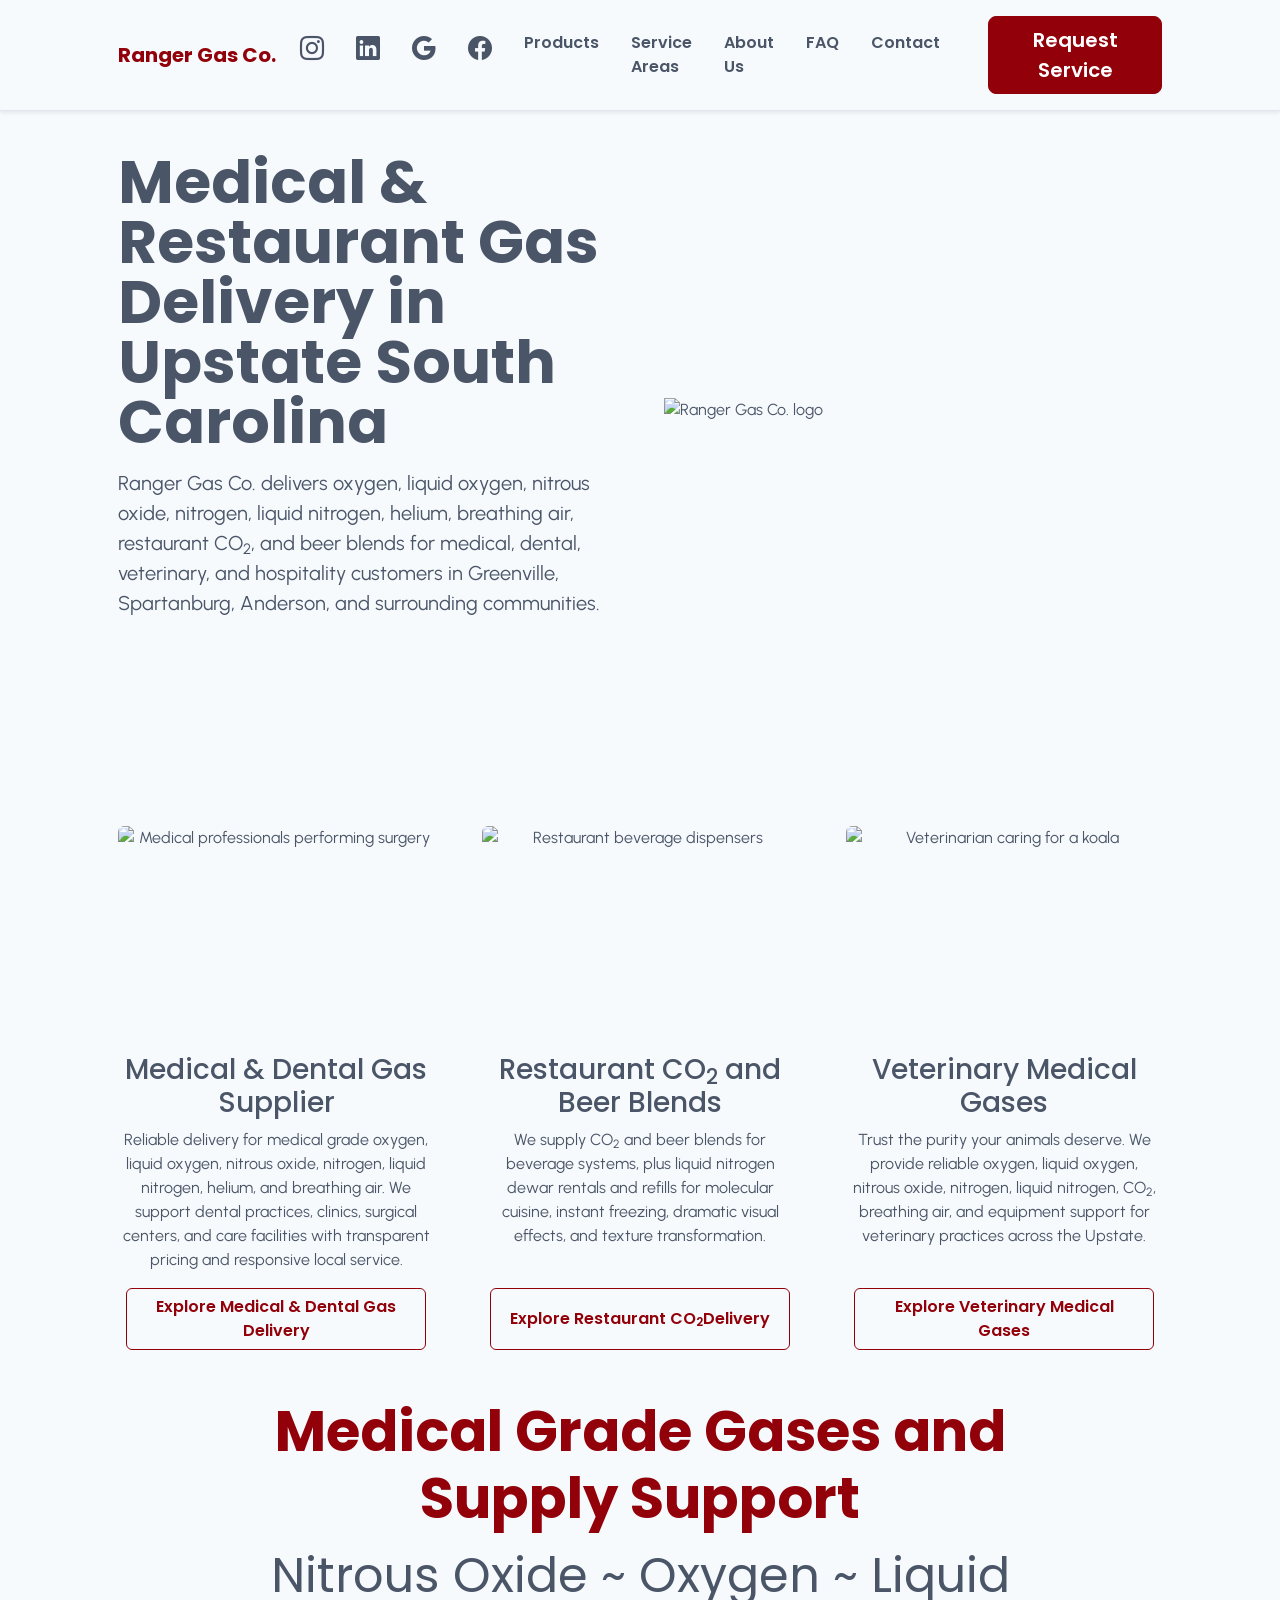
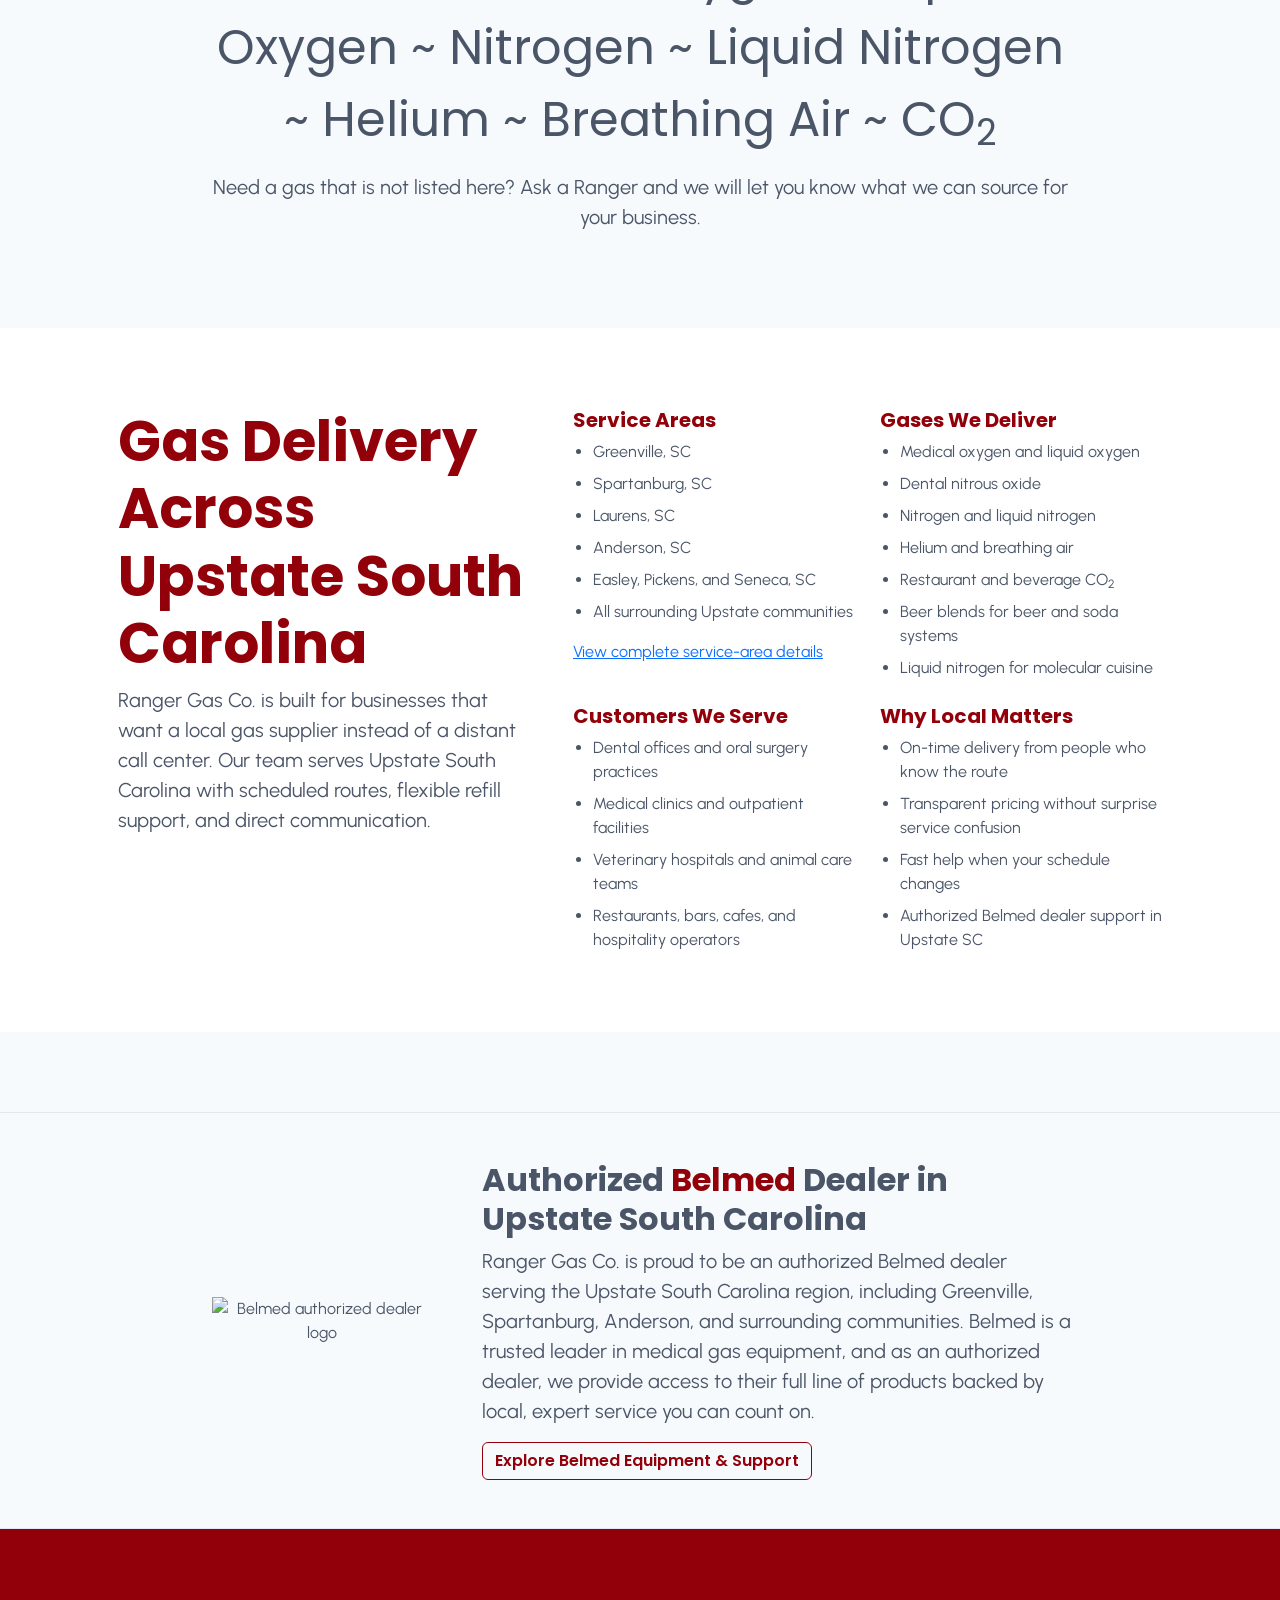
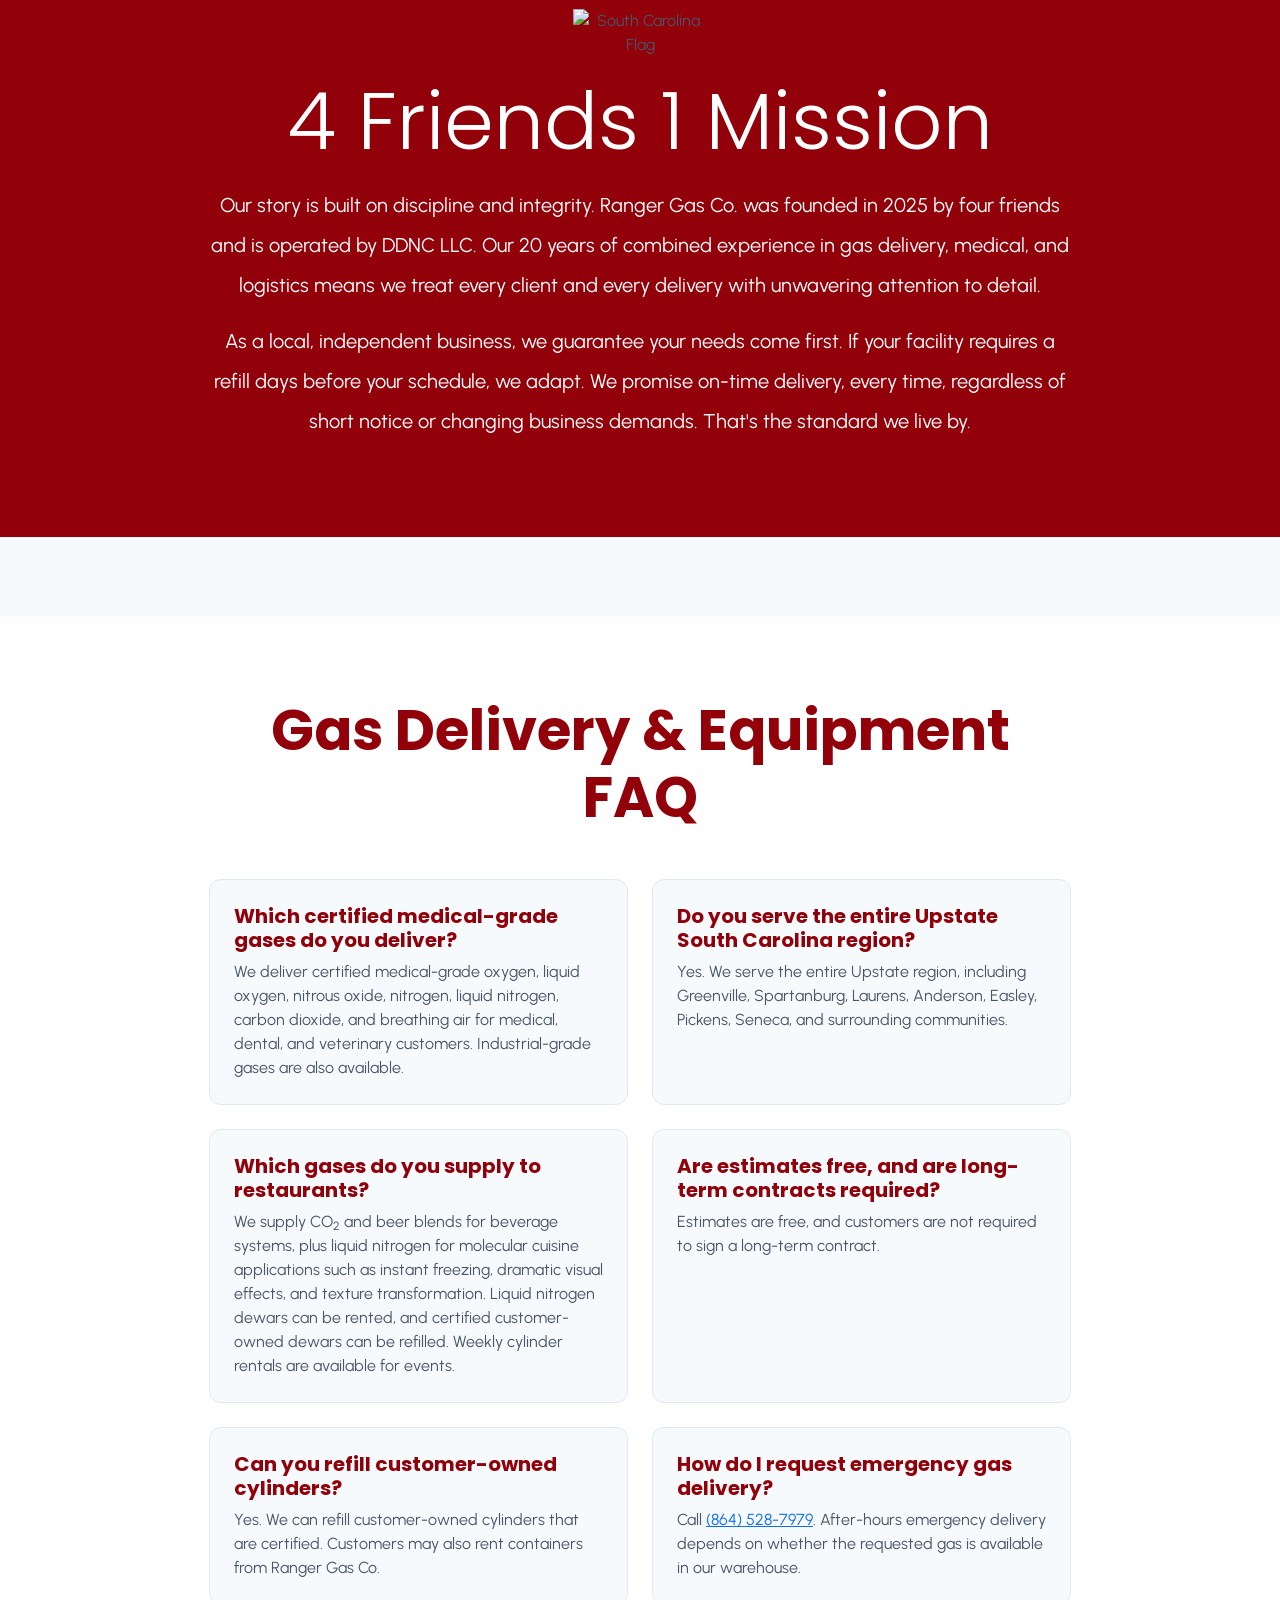
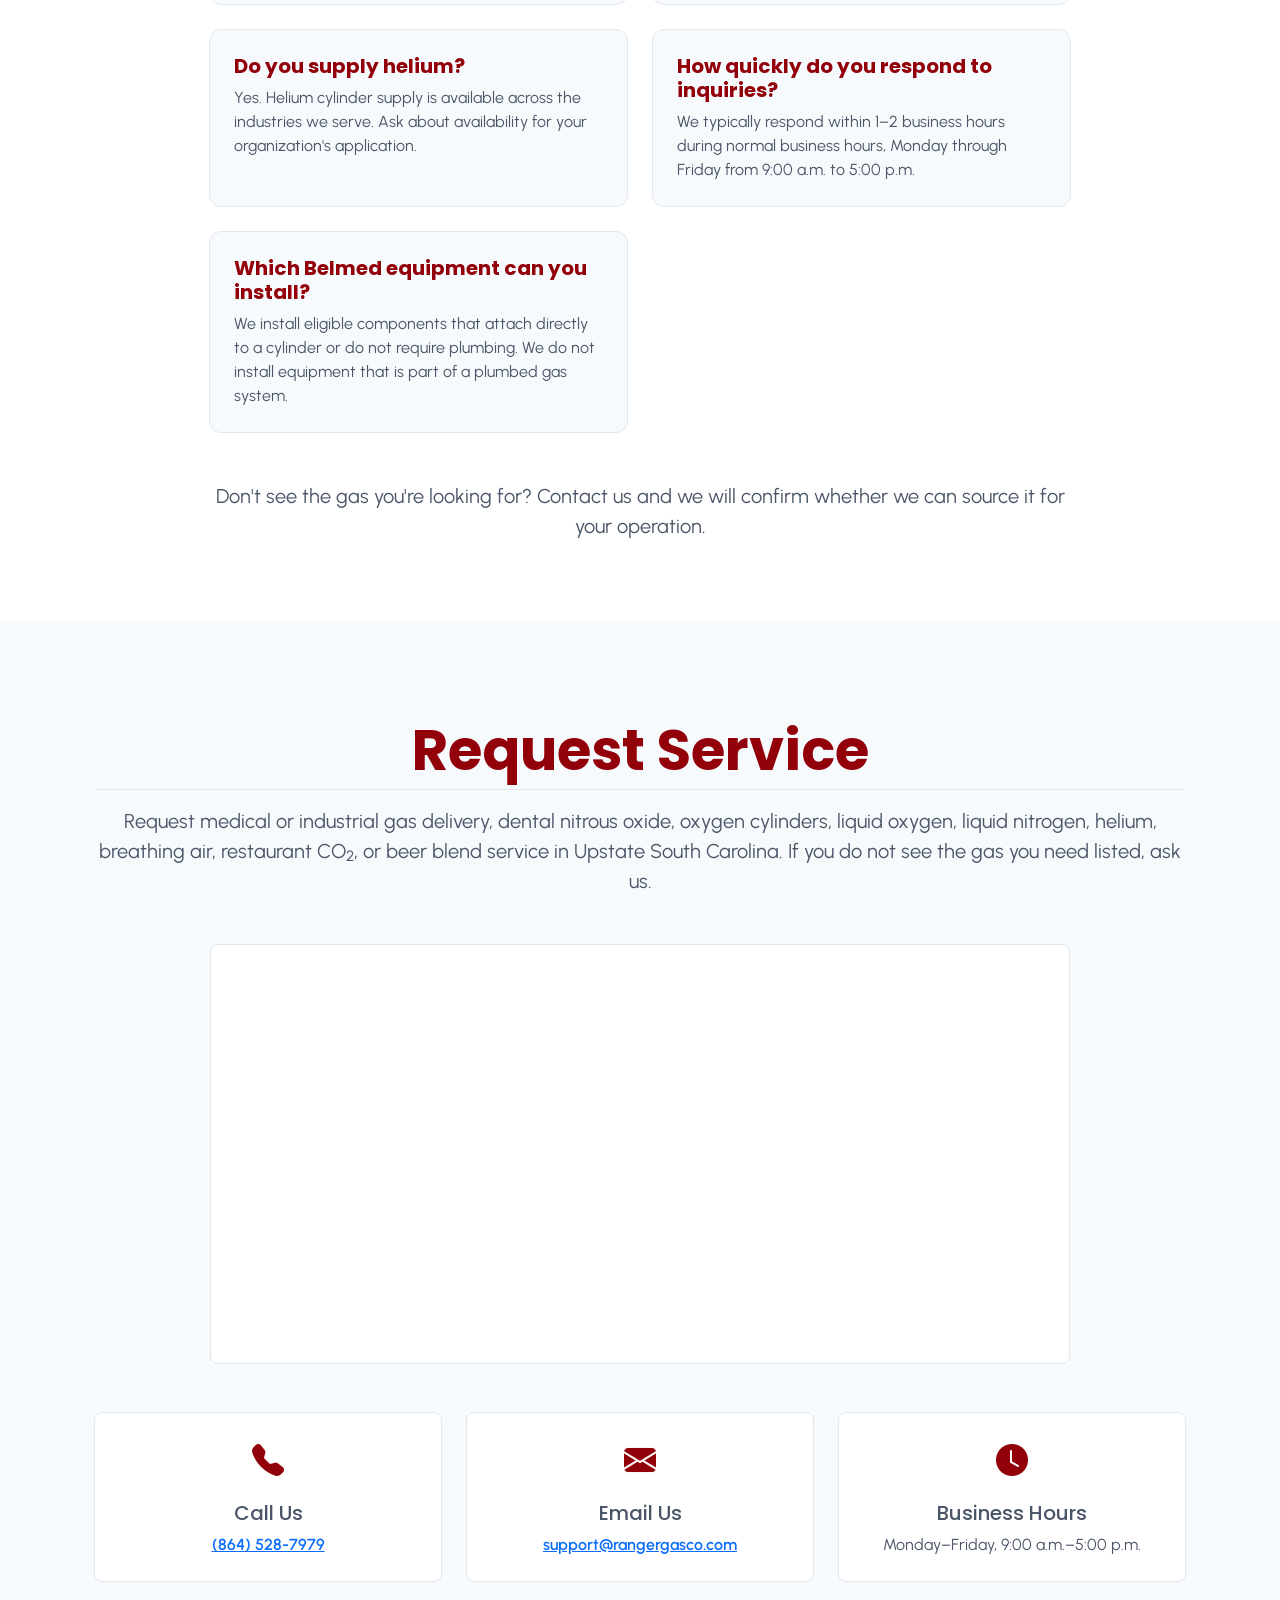
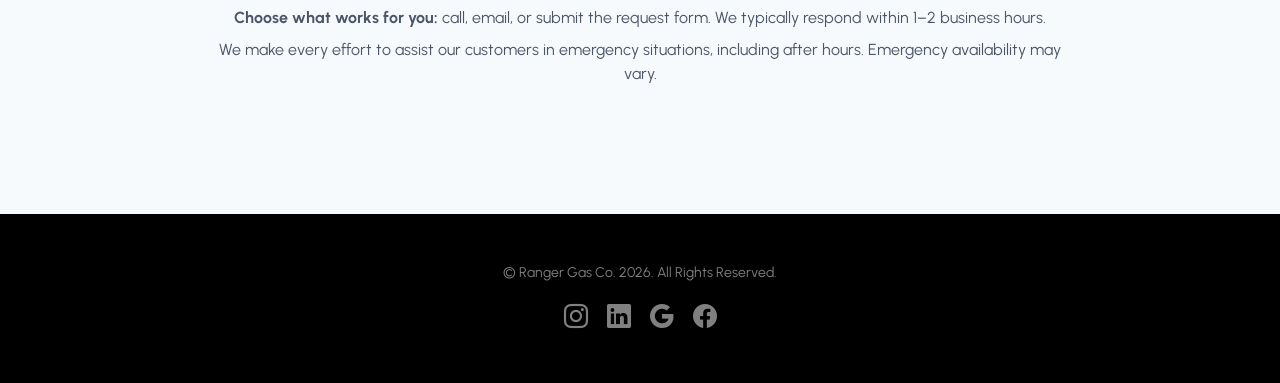
==== commit a08fdc7d: "Refine restaurant service details and contact flow" ====
--- a/index.html
+++ b/index.html
@@ -117,7 +117,7 @@
             "@id": "https://rangergasco.com/restaurant-co2-delivery/#service",
             "name": "Restaurant gas and liquid nitrogen delivery",
             "url": "https://rangergasco.com/restaurant-co2-delivery/",
-            "serviceType": "CO2 and beer blend cylinder delivery for beverage systems, plus liquid nitrogen supply for molecular cuisine",
+            "serviceType": "CO2 and beer blend cylinder delivery for beverage systems, plus liquid nitrogen dewar rentals and certified customer-owned dewar refills for molecular cuisine",
             "provider": { "@id": "https://rangergasco.com/#business" },
             "areaServed": "Upstate South Carolina"
           },
@@ -168,7 +168,7 @@
             "name": "Which gases does Ranger Gas Co. supply to restaurants?",
             "acceptedAnswer": {
               "@type": "Answer",
-              "text": "Ranger Gas Co. supplies restaurants with CO2 and beer blends for beverage systems, plus liquid nitrogen for molecular cuisine applications such as instant freezing, dramatic visual effects, and texture transformation. Weekly cylinder rentals are available for events."
+              "text": "Ranger Gas Co. supplies restaurants with CO2 and beer blends for beverage systems, plus liquid nitrogen for molecular cuisine applications such as instant freezing, dramatic visual effects, and texture transformation. Liquid nitrogen dewars can be rented, and certified customer-owned dewars can be refilled. Weekly cylinder rentals are available for events."
             }
           },
           {
@@ -324,7 +324,7 @@
                   </figcaption>
                 </figure>
                 <h2 class="h3">Restaurant CO<sub>2</sub> and Beer Blends</h2>
-                <p>We supply CO<sub>2</sub> and beer blends for beverage systems, plus liquid nitrogen for molecular cuisine, instant freezing, dramatic visual effects, and texture transformation.</p>
+                <p>We supply CO<sub>2</sub> and beer blends for beverage systems, plus liquid nitrogen dewar rentals and refills for molecular cuisine, instant freezing, dramatic visual effects, and texture transformation.</p>
                 <a class="btn btn-outline-primary service-card-action" href="restaurant-co2-delivery/">Explore Restaurant CO<sub>2</sub> Delivery</a>
               </article>
             </div>
@@ -466,7 +466,7 @@
               <div class="row g-4 row-cols-1 row-cols-md-2">
                 <div class="col"><article class="faq-item h-100"><h3 class="h5">Which certified medical-grade gases do you deliver?</h3><p class="mb-0">We deliver certified medical-grade oxygen, liquid oxygen, nitrous oxide, nitrogen, liquid nitrogen, carbon dioxide, and breathing air for medical, dental, and veterinary customers. Industrial-grade gases are also available.</p></article></div>
                 <div class="col"><article class="faq-item h-100"><h3 class="h5">Do you serve the entire Upstate South Carolina region?</h3><p class="mb-0">Yes. We serve the entire Upstate region, including Greenville, Spartanburg, Laurens, Anderson, Easley, Pickens, Seneca, and surrounding communities.</p></article></div>
-                <div class="col"><article class="faq-item h-100"><h3 class="h5">Which gases do you supply to restaurants?</h3><p class="mb-0">We supply CO<sub>2</sub> and beer blends for beverage systems, plus liquid nitrogen for molecular cuisine applications such as instant freezing, dramatic visual effects, and texture transformation. Weekly cylinder rentals are available for events.</p></article></div>
+                <div class="col"><article class="faq-item h-100"><h3 class="h5">Which gases do you supply to restaurants?</h3><p class="mb-0">We supply CO<sub>2</sub> and beer blends for beverage systems, plus liquid nitrogen for molecular cuisine applications such as instant freezing, dramatic visual effects, and texture transformation. Liquid nitrogen dewars can be rented, and certified customer-owned dewars can be refilled. Weekly cylinder rentals are available for events.</p></article></div>
                 <div class="col"><article class="faq-item h-100"><h3 class="h5">Are estimates free, and are long-term contracts required?</h3><p class="mb-0">Estimates are free, and customers are not required to sign a long-term contract.</p></article></div>
                 <div class="col"><article class="faq-item h-100"><h3 class="h5">Can you refill customer-owned cylinders?</h3><p class="mb-0">Yes. We can refill customer-owned cylinders that are certified. Customers may also rent containers from Ranger Gas Co.</p></article></div>
                 <div class="col"><article class="faq-item h-100"><h3 class="h5">How do I request emergency gas delivery?</h3><p class="mb-0">Call <a href="tel:+18645287979">(864) 528-7979</a>. After-hours emergency delivery depends on whether the requested gas is available in our warehouse.</p></article></div>
@@ -488,6 +488,15 @@
           <p class="text-center fs-5 text-muted mt-3 mb-0">
             Request medical or industrial gas delivery, dental nitrous oxide, oxygen cylinders, liquid oxygen, liquid nitrogen, helium, breathing air, restaurant CO<sub>2</sub>, or beer blend service in Upstate South Carolina. If you do not see the gas you need listed, ask us.
           </p>
+
+          <div class="quickbooks-form-shell mt-5">
+            <script id="intuit-form-344365" src="https://form-assets-prod.mcf-prod.a.intuit.com/snippet/account/254759799?formId=344365" async></script>
+            <noscript>
+              <p class="mb-0 text-center">
+                The request form requires JavaScript. Please call <a href="tel:+18645287979">(864) 528-7979</a> or email <a href="mailto:support@rangergasco.com">support@rangergasco.com</a> for service.
+              </p>
+            </noscript>
+          </div>
 
           <div class="row g-4 mt-4 justify-content-center contact-options">
             <div class="col-md-4">
@@ -518,17 +527,8 @@
           </div>
 
           <div class="contact-expectations mx-auto mt-4 text-center">
-            <p class="mb-2"><strong>Choose what works for you:</strong> call, email, or submit the request form below. We typically respond within 1–2 business hours.</p>
+            <p class="mb-2"><strong>Choose what works for you:</strong> call, email, or submit the request form. We typically respond within 1–2 business hours.</p>
             <p class="mb-0">We make every effort to assist our customers in emergency situations, including after hours. Emergency availability may vary.</p>
-          </div>
-
-          <div class="quickbooks-form-shell mt-5">
-            <script id="intuit-form-344365" src="https://form-assets-prod.mcf-prod.a.intuit.com/snippet/account/254759799?formId=344365" async></script>
-            <noscript>
-              <p class="mb-0 text-center">
-                The request form requires JavaScript. Please call <a href="tel:+18645287979">(864) 528-7979</a> or email <a href="mailto:support@rangergasco.com">support@rangergasco.com</a> for service.
-              </p>
-            </noscript>
           </div>
         </div>
       </section>
--- a/css/site.css
+++ b/css/site.css
@@ -299,6 +299,17 @@
   margin-top: 0.75rem;
 }
 
+.service-checklist .service-sublist {
+  margin-top: 0.65rem;
+  padding-left: 1.5rem;
+  font-size: 1rem;
+  list-style-type: circle;
+}
+
+.service-checklist .service-sublist li {
+  margin-top: 0;
+}
+
 .info-card {
   padding: 1.75rem;
   background-color: #fff;
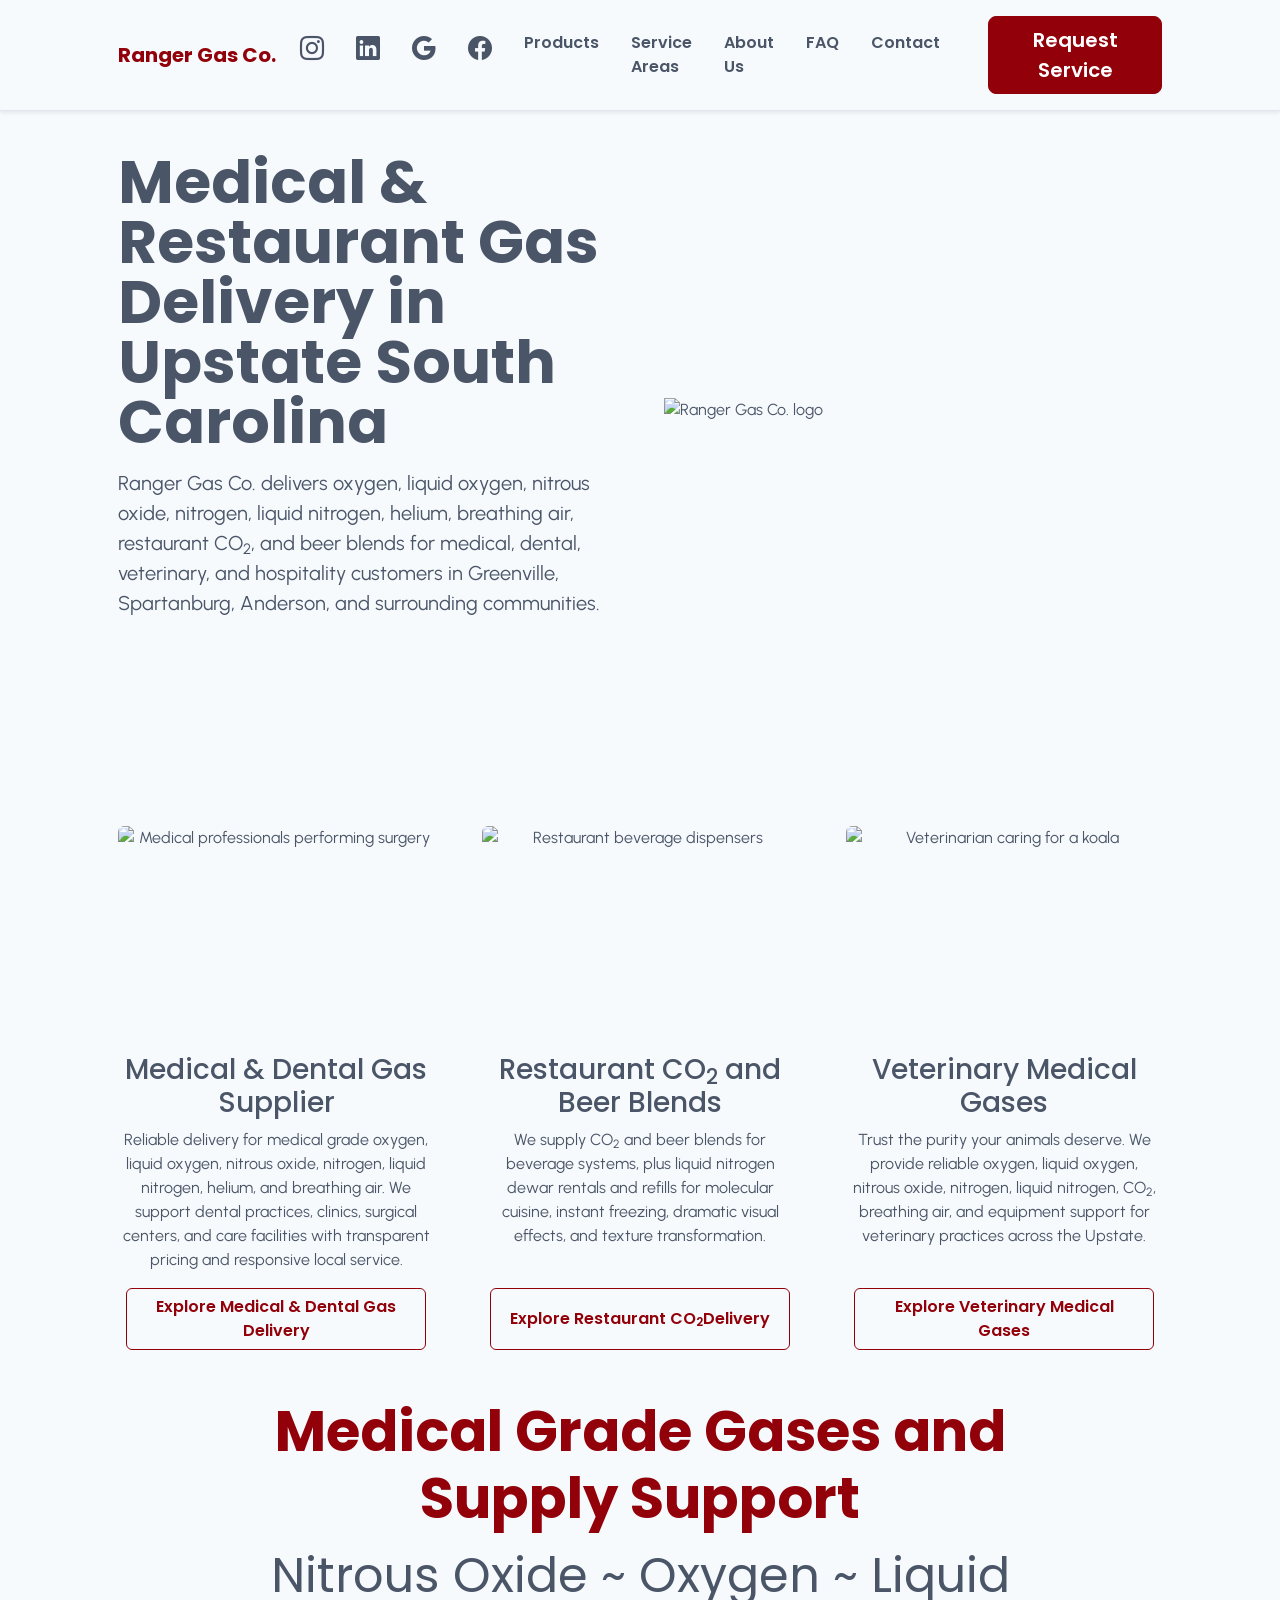
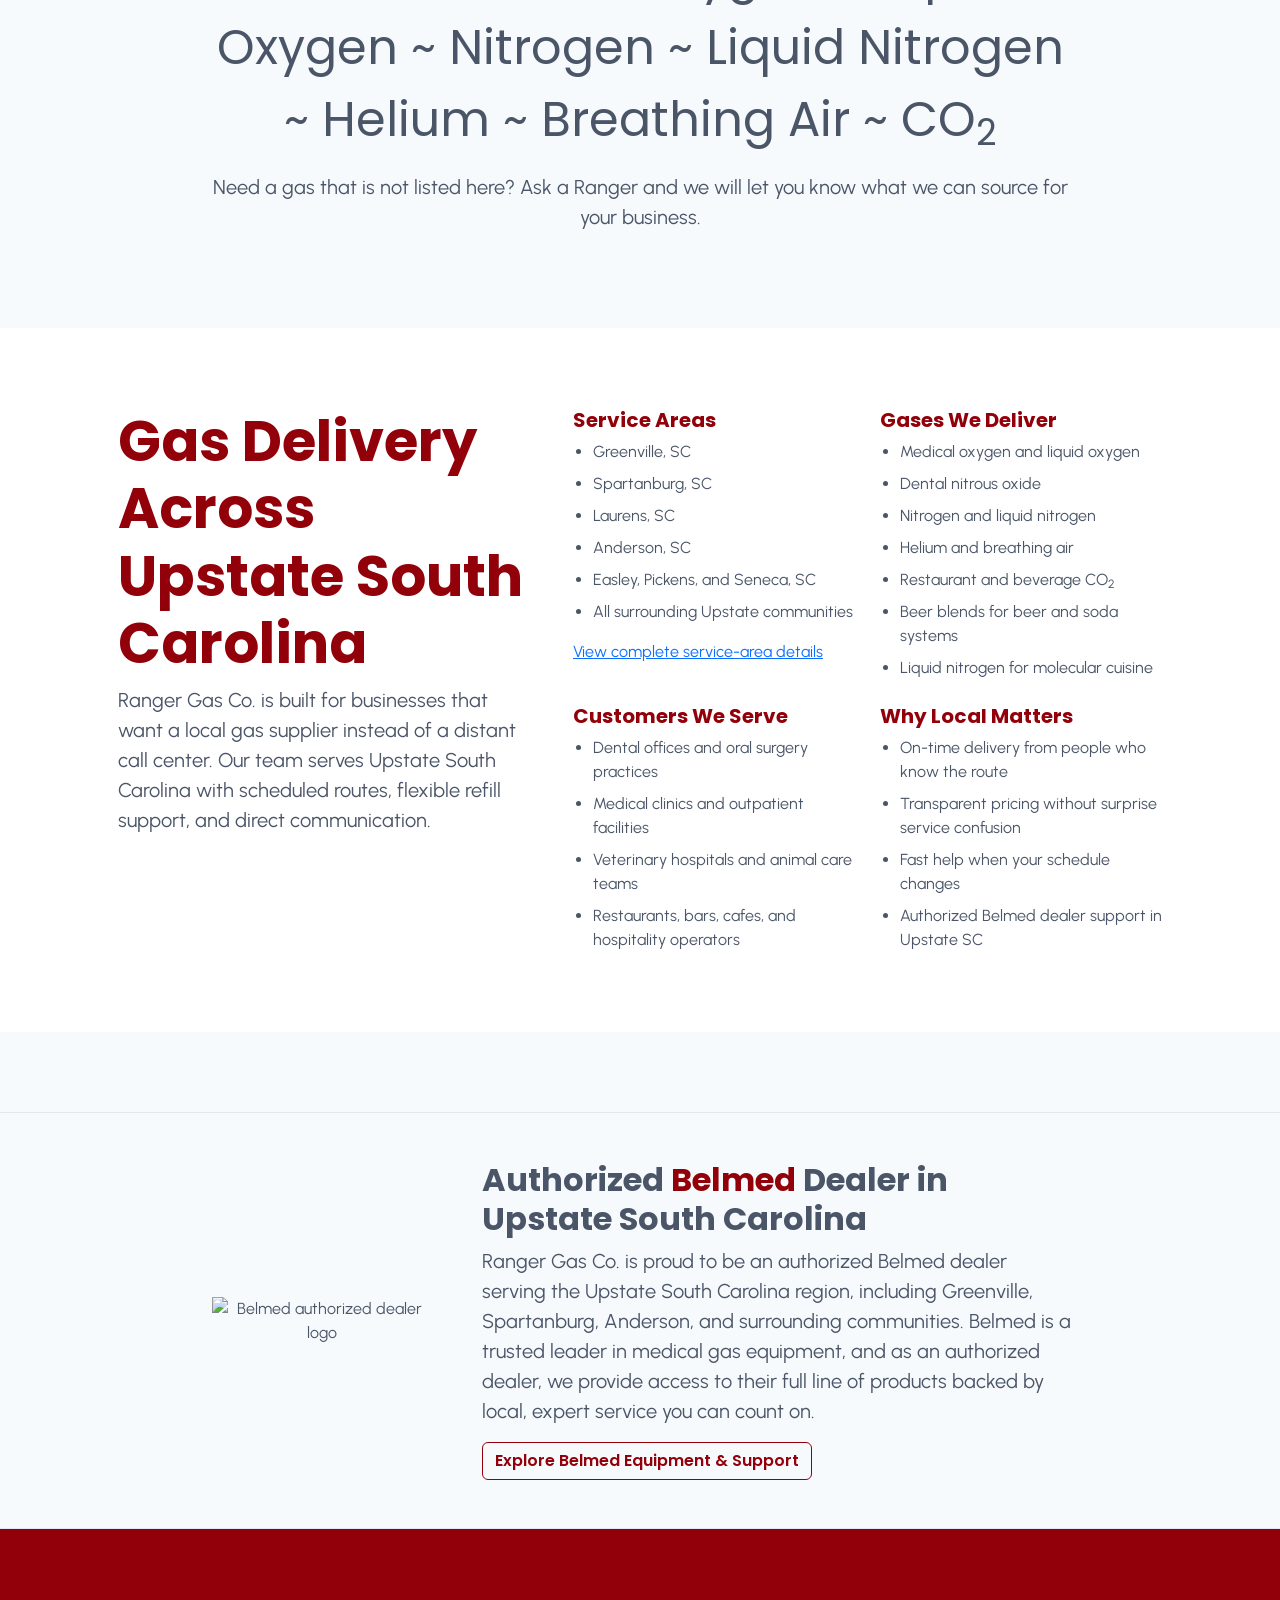
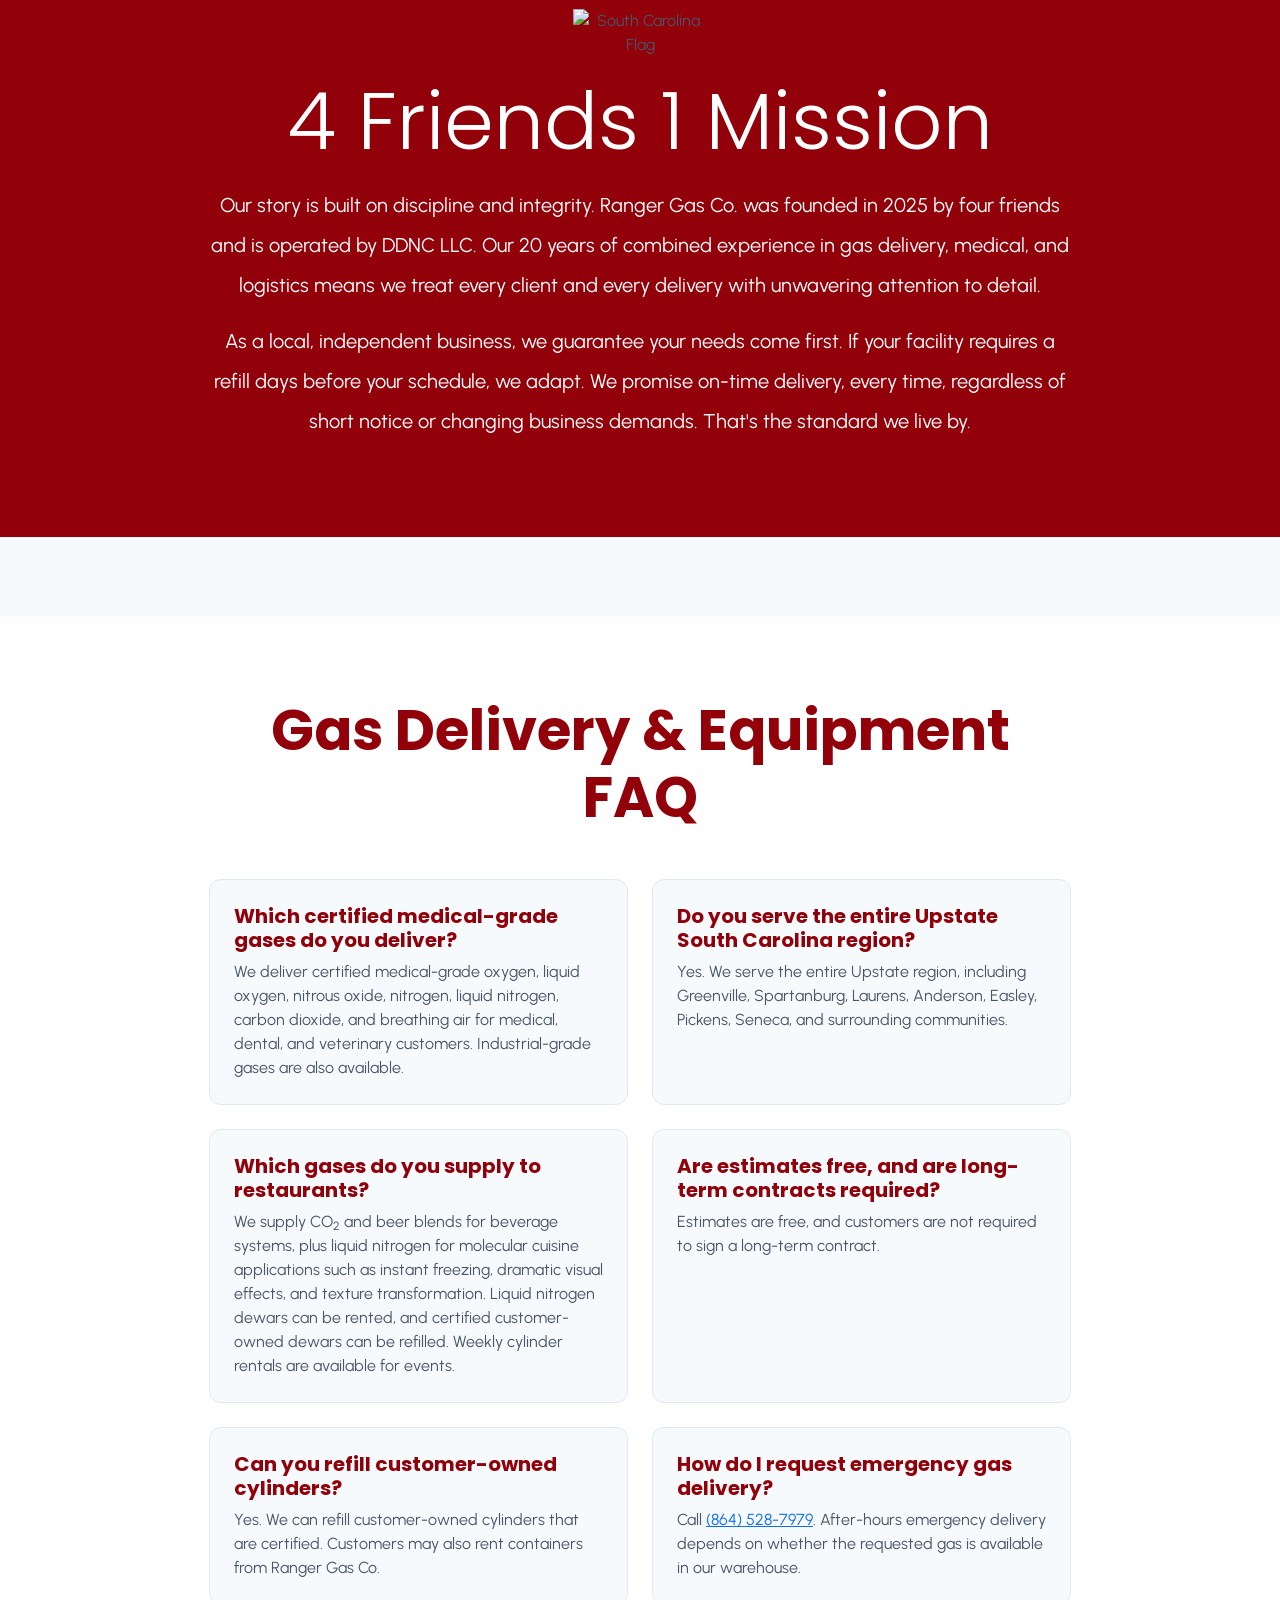
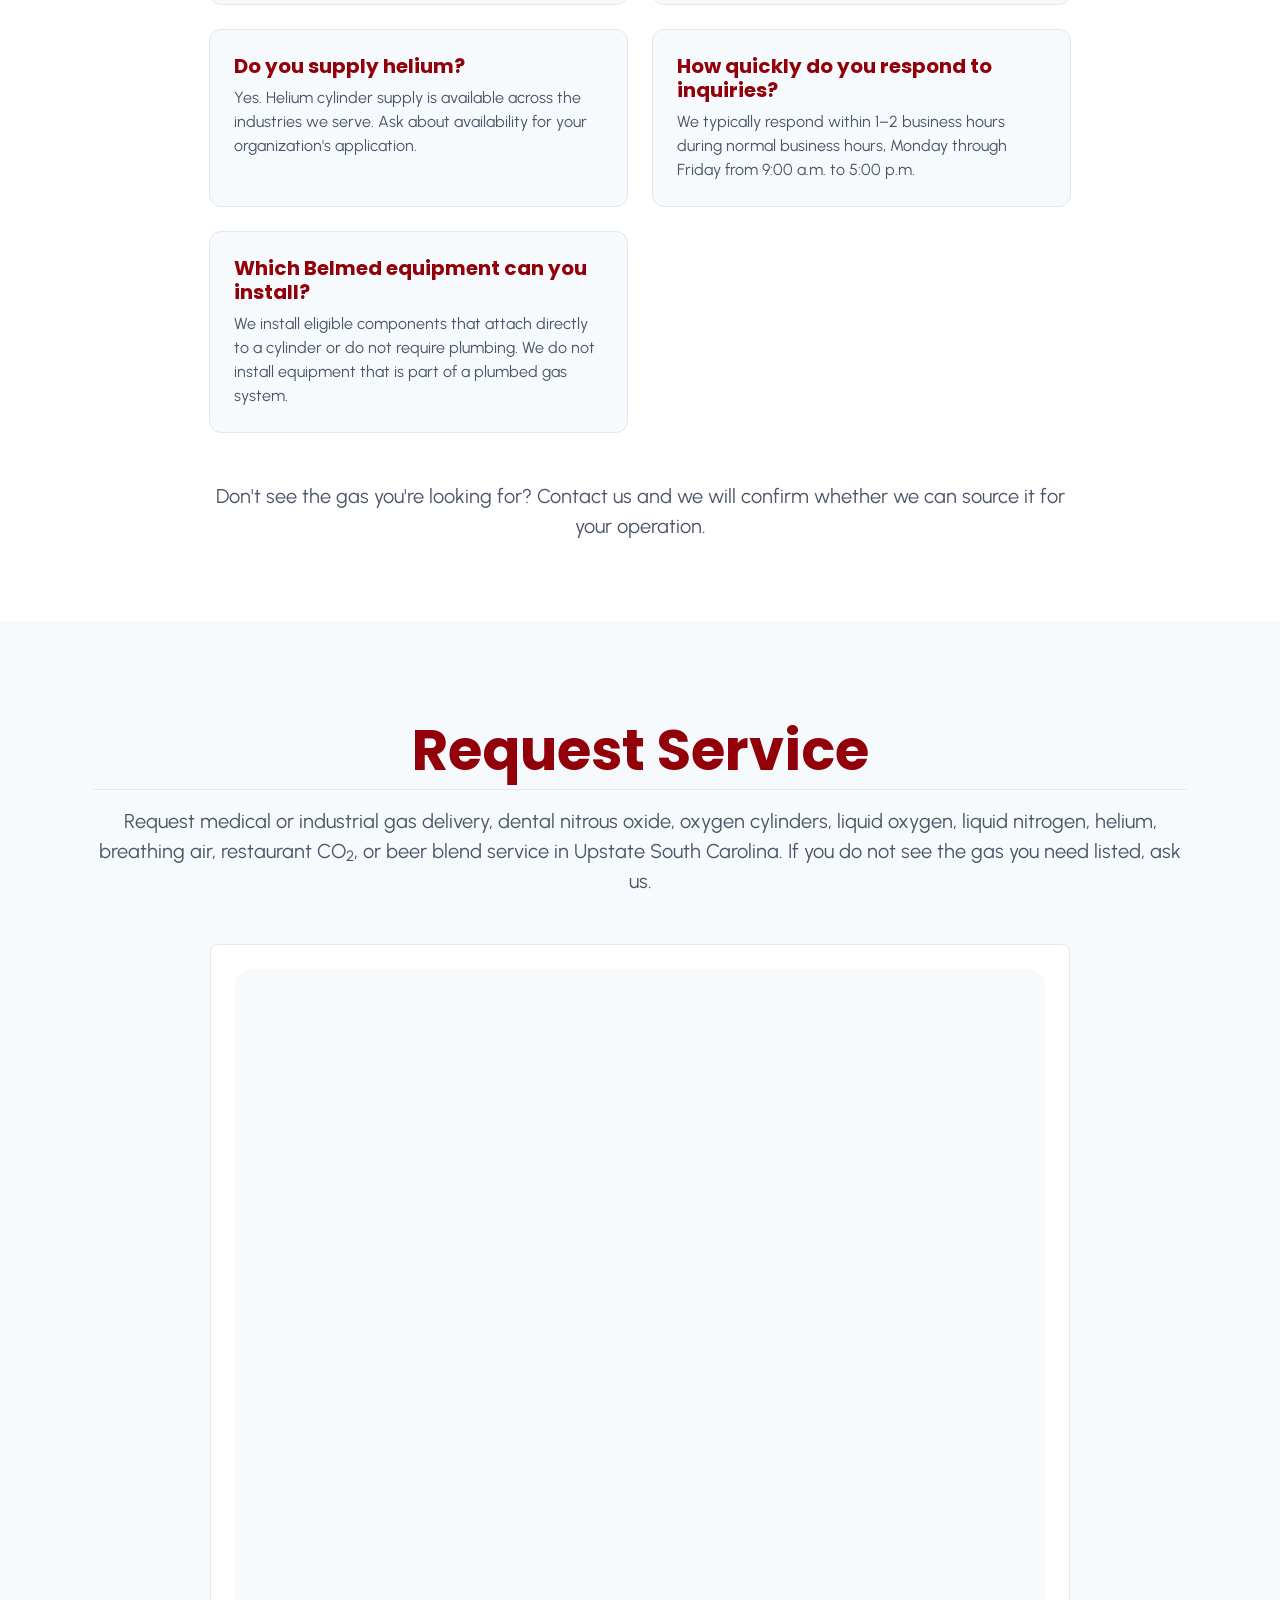
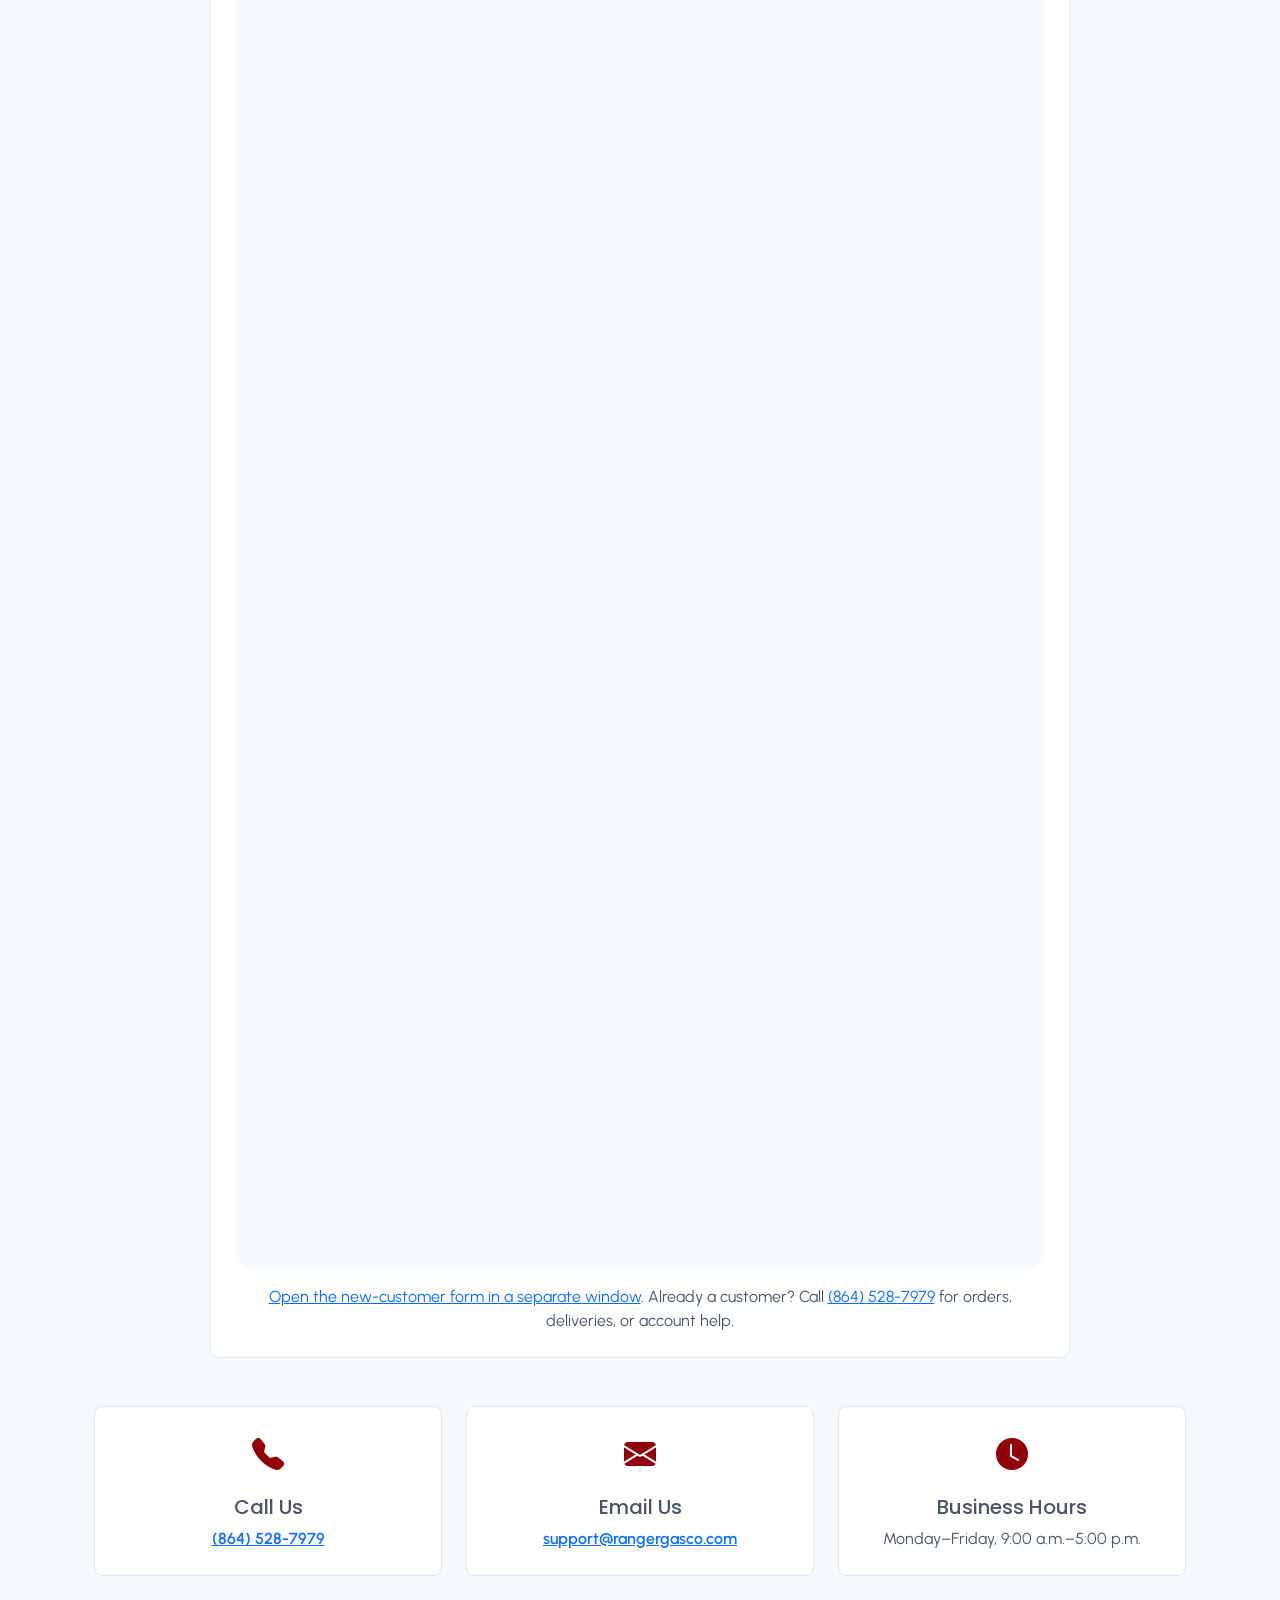
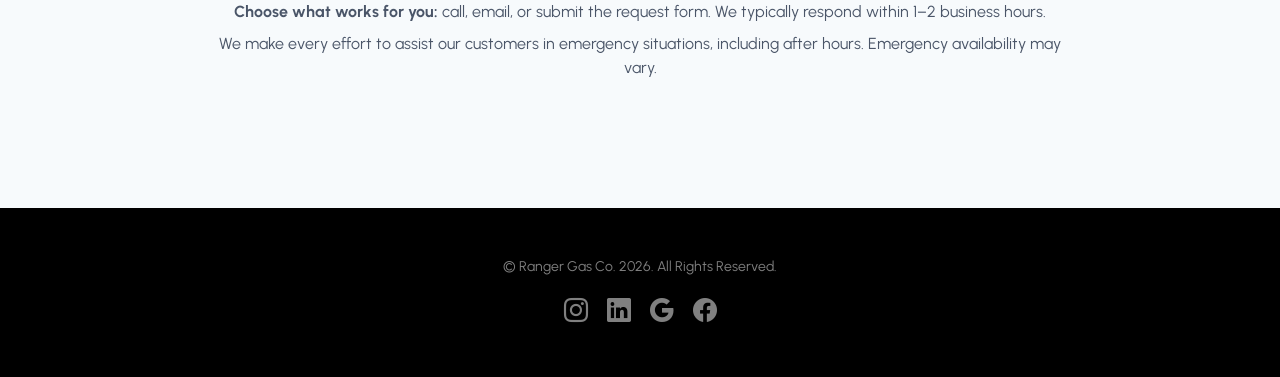
==== commit 8746090a: "Prepare production lead form cutover" ====
--- a/index.html
+++ b/index.html
@@ -43,7 +43,7 @@
     <link href="https://cdn.jsdelivr.net/npm/bootstrap-icons@1.5.0/font/bootstrap-icons.css" rel="stylesheet">
     <link href="https://fonts.googleapis.com/css2?family=Poppins:wght@500;600;700;800&family=Urbanist:wght@300;400;500;600;700&display=swap" rel="stylesheet">
     <link href="https://cdn.jsdelivr.net/npm/bootstrap@5.3.3/dist/css/bootstrap.min.css" rel="stylesheet">
-    <link href="css/site.css?v=20260824" rel="stylesheet">
+    <link href="css/site.css?v=20260922-1" rel="stylesheet">
 
     <script type="application/ld+json">
       {
@@ -489,13 +489,18 @@
             Request medical or industrial gas delivery, dental nitrous oxide, oxygen cylinders, liquid oxygen, liquid nitrogen, helium, breathing air, restaurant CO<sub>2</sub>, or beer blend service in Upstate South Carolina. If you do not see the gas you need listed, ask us.
           </p>
 
-          <div class="quickbooks-form-shell mt-5">
-            <script id="intuit-form-344365" src="https://form-assets-prod.mcf-prod.a.intuit.com/snippet/account/254759799?formId=344365" async></script>
-            <noscript>
-              <p class="mb-0 text-center">
-                The request form requires JavaScript. Please call <a href="tel:+18645287979">(864) 528-7979</a> or email <a href="mailto:support@rangergasco.com">support@rangergasco.com</a> for service.
-              </p>
-            </noscript>
+          <div class="ranger-lead-form-shell mt-5">
+            <iframe
+              src="https://app.rangergasco.com/lead-form"
+              title="New customer service request — Ranger Gas Co"
+              width="100%" height="1900"
+              style="display:block;border:0;border-radius:16px;max-width:100%;background:#f7fafc"
+              loading="eager">
+            </iframe>
+            <p class="text-center mt-3 mb-0">
+              <a href="https://app.rangergasco.com/lead-form" target="_blank" rel="noopener noreferrer">Open the new-customer form in a separate window</a>.
+              Already a customer? Call <a href="tel:+18645287979">(864) 528-7979</a> for orders, deliveries, or account help.
+            </p>
           </div>
 
           <div class="row g-4 mt-4 justify-content-center contact-options">
--- a/css/site.css
+++ b/css/site.css
@@ -202,6 +202,12 @@
   width: 100%;
 }
 
+@media (min-width: 768px) {
+  .service-card > .h3 {
+    min-height: 2.4em;
+  }
+}
+
 .service-card-action {
   display: inline-flex;
   align-items: center;
@@ -219,7 +225,7 @@
   color: var(--rgc-secondary) !important;
 }
 
-.quickbooks-form-shell {
+.ranger-lead-form-shell {
   max-width: 860px;
   min-height: 420px;
   margin-right: auto;
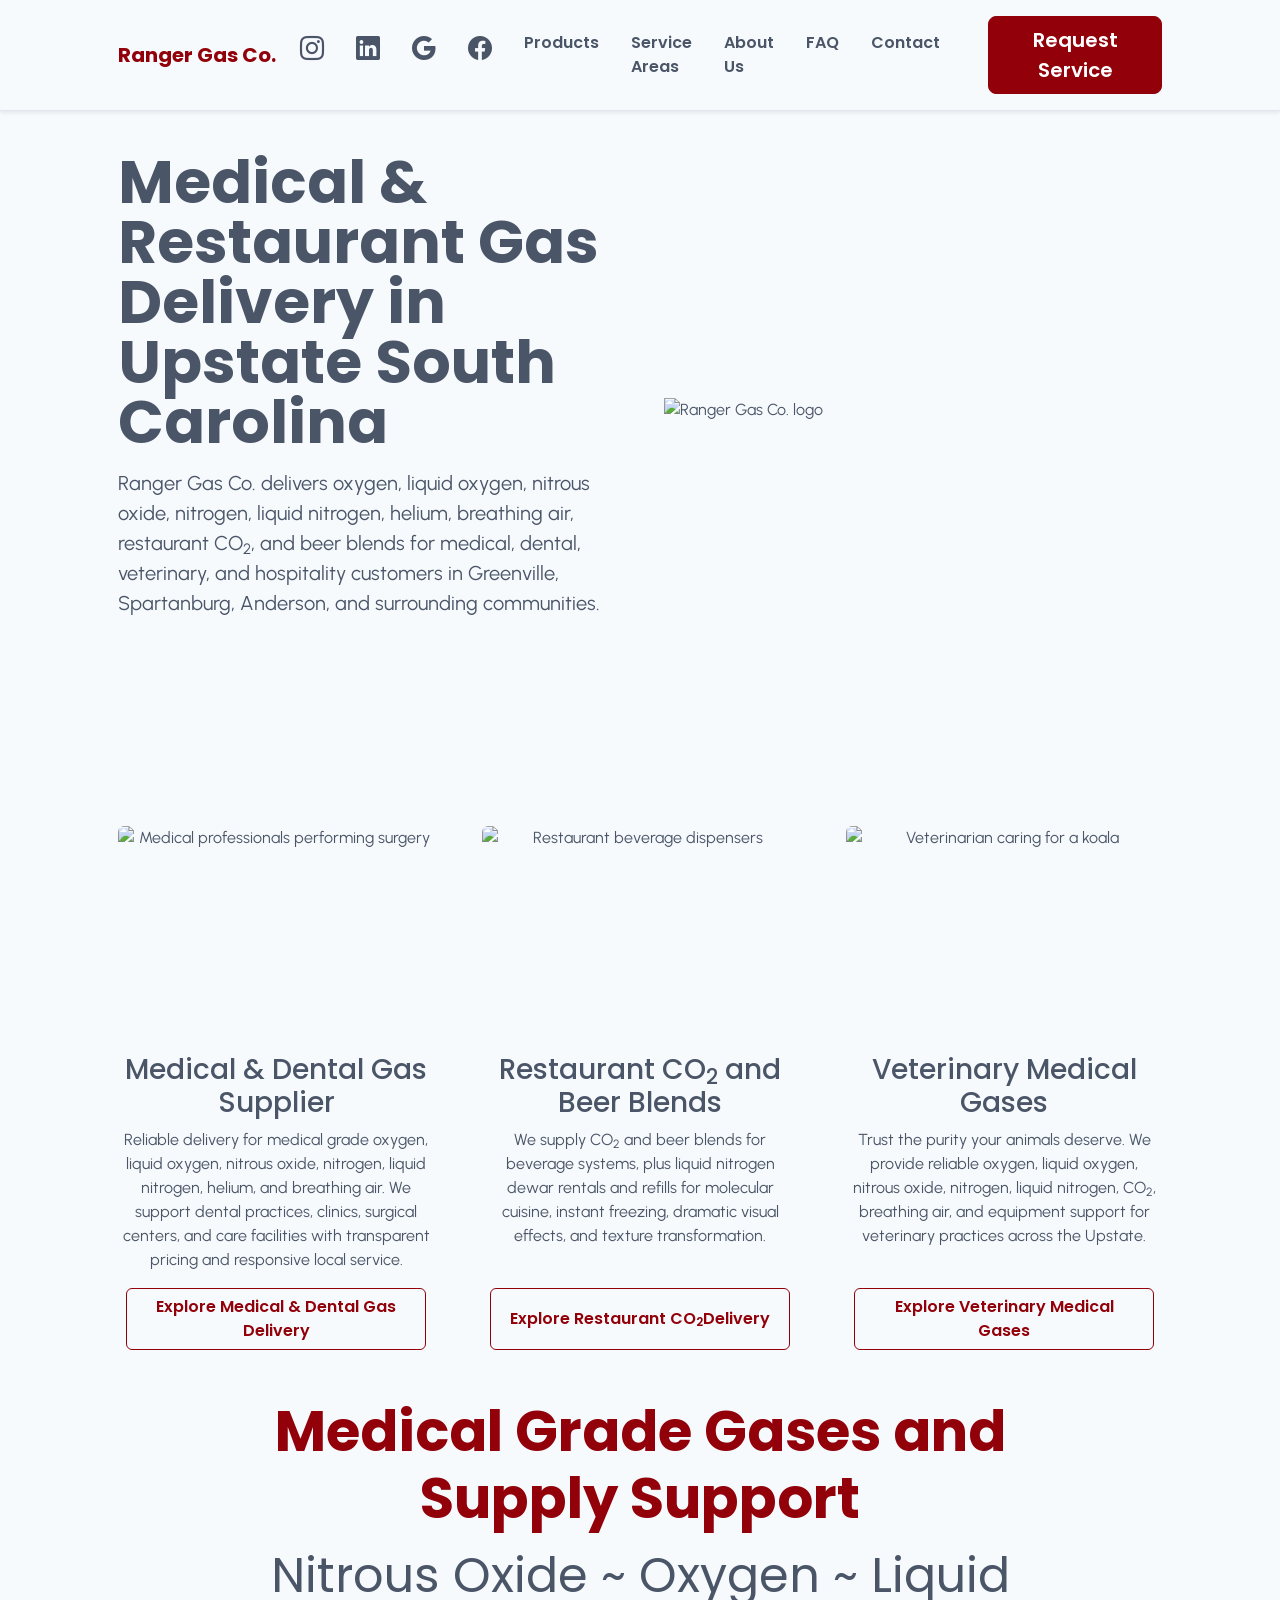
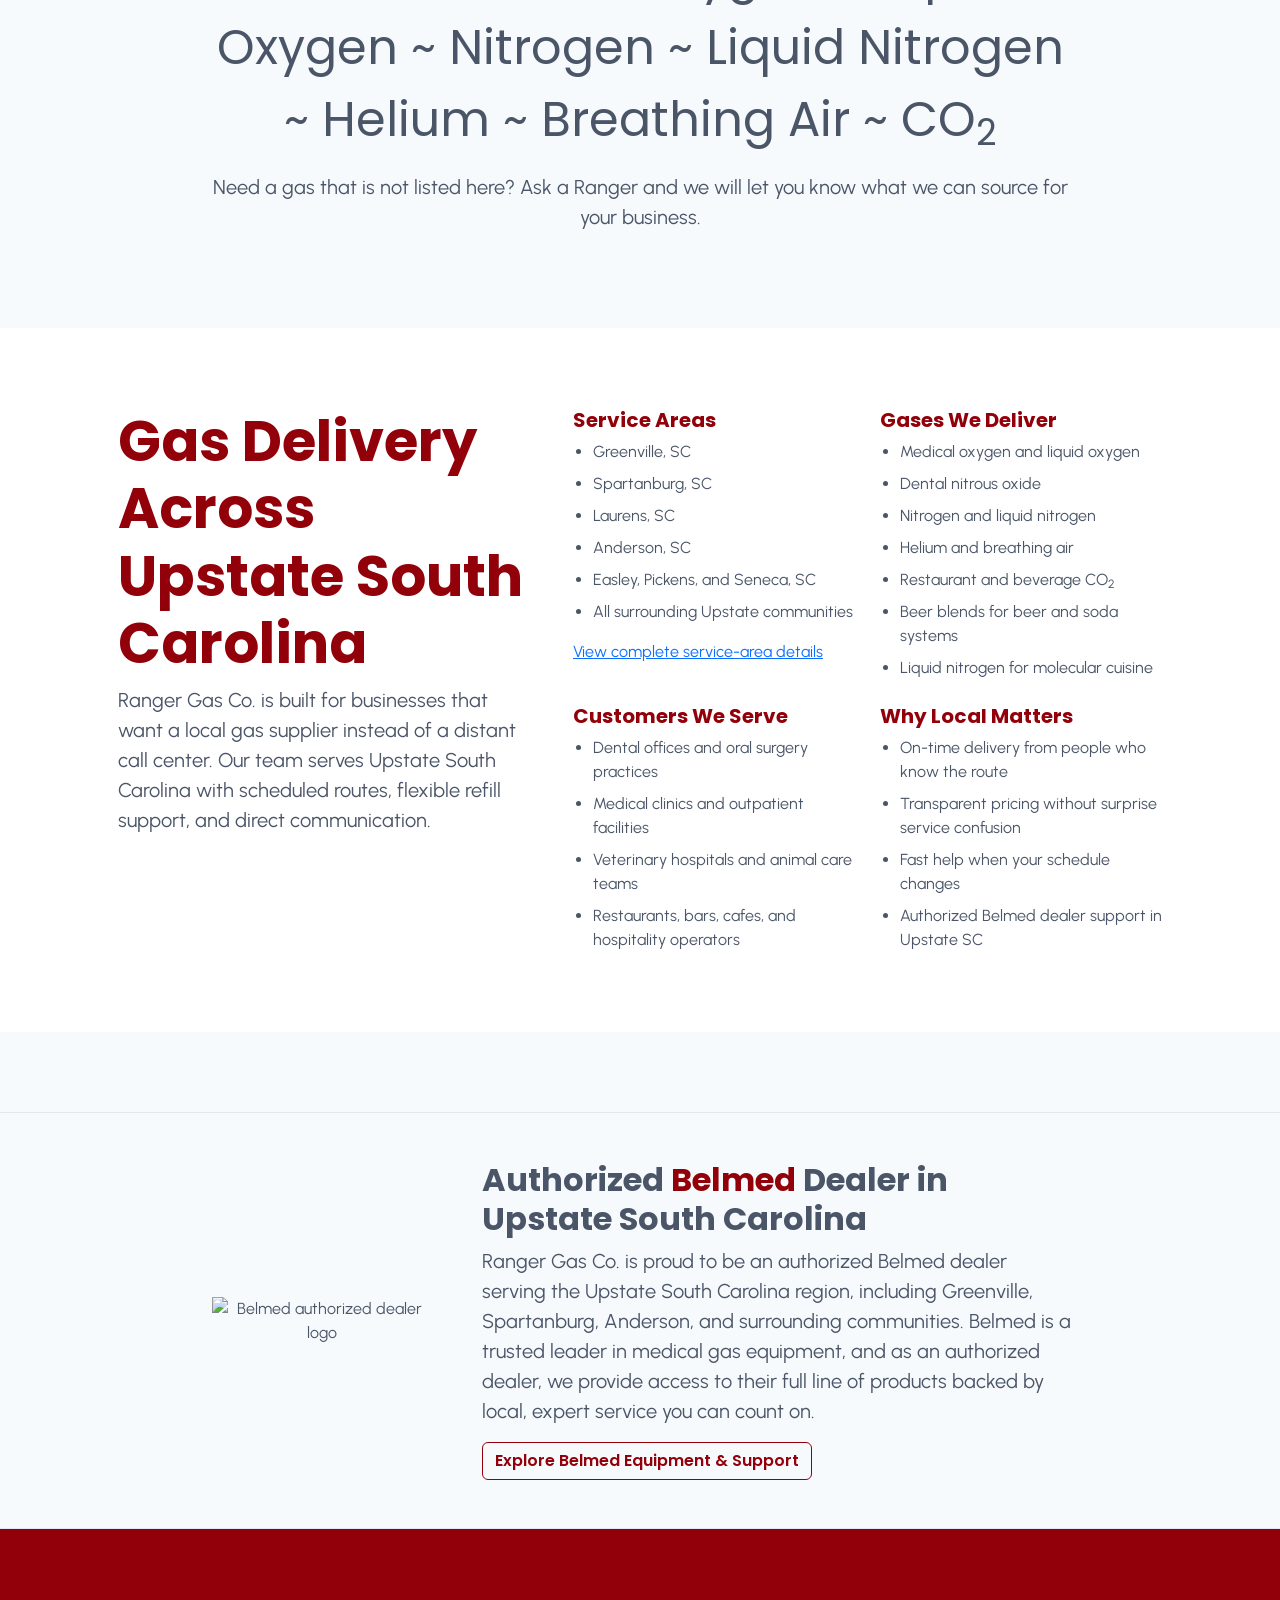
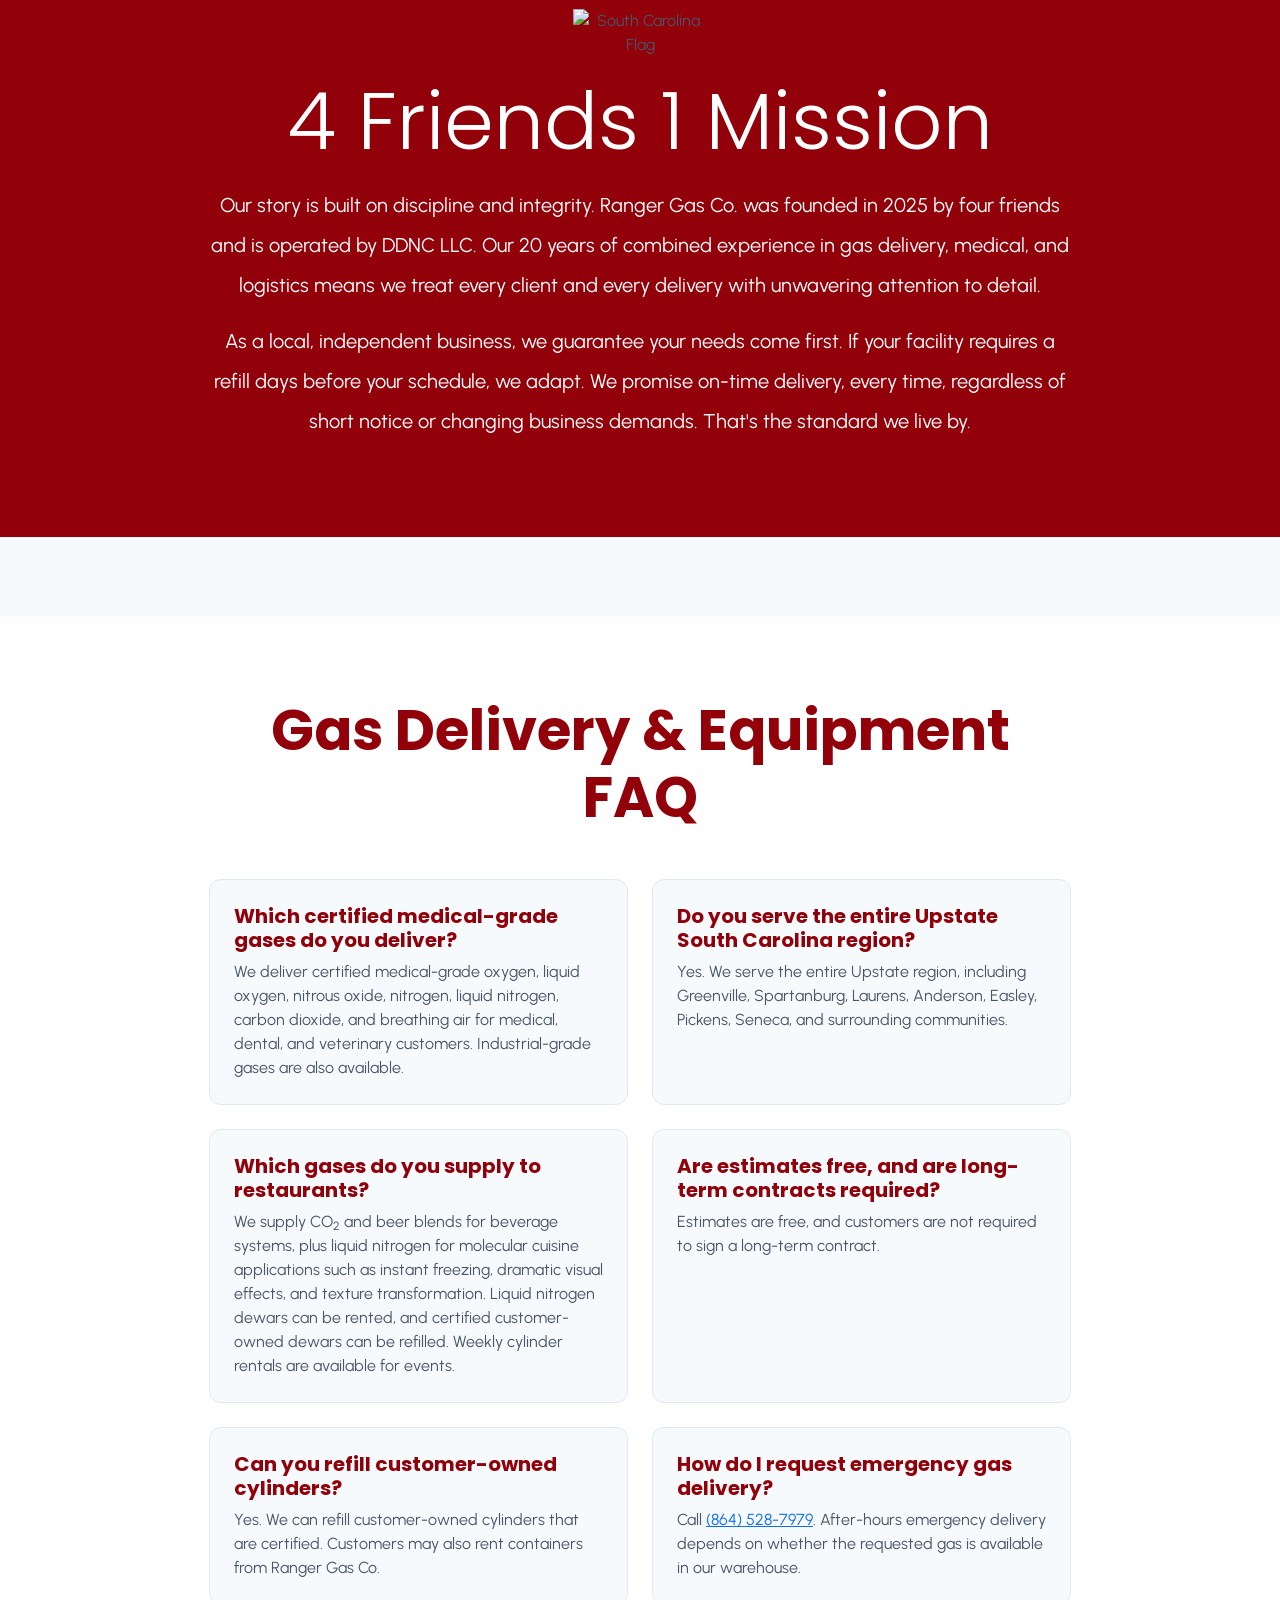
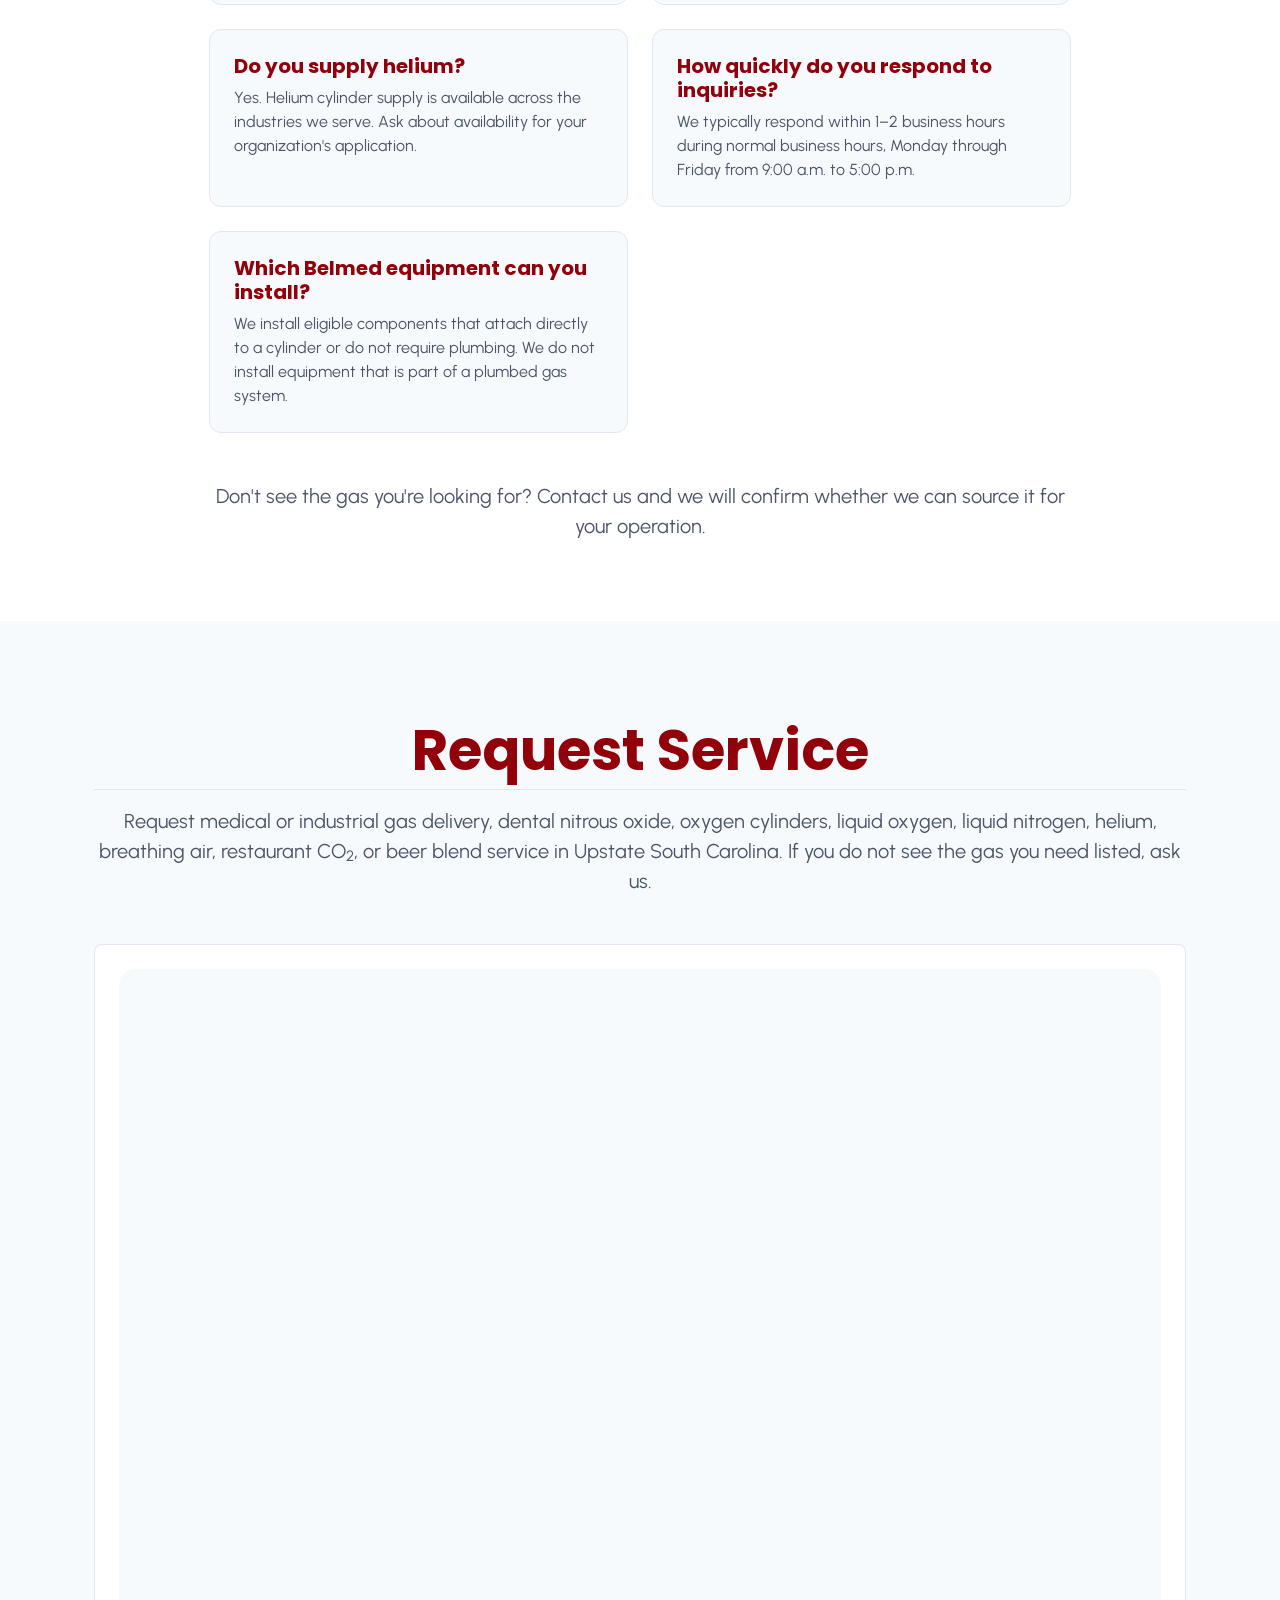
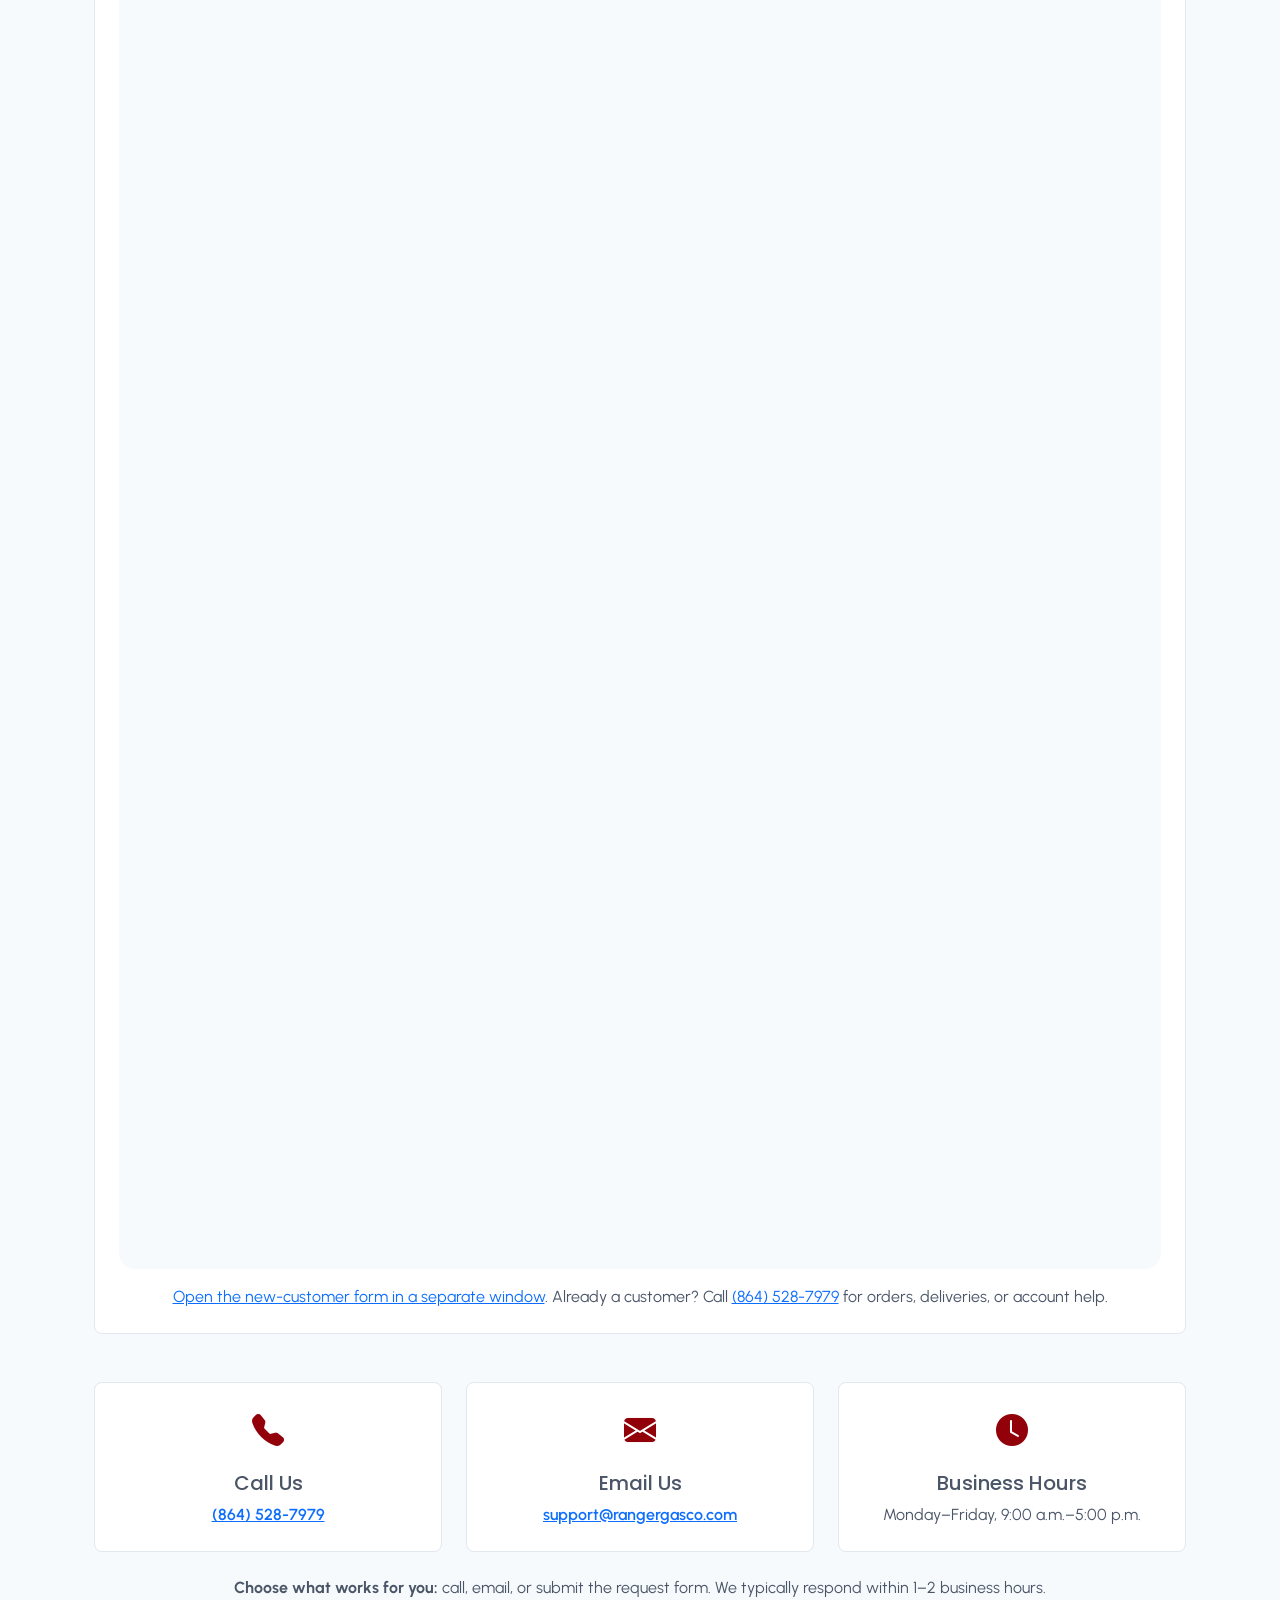
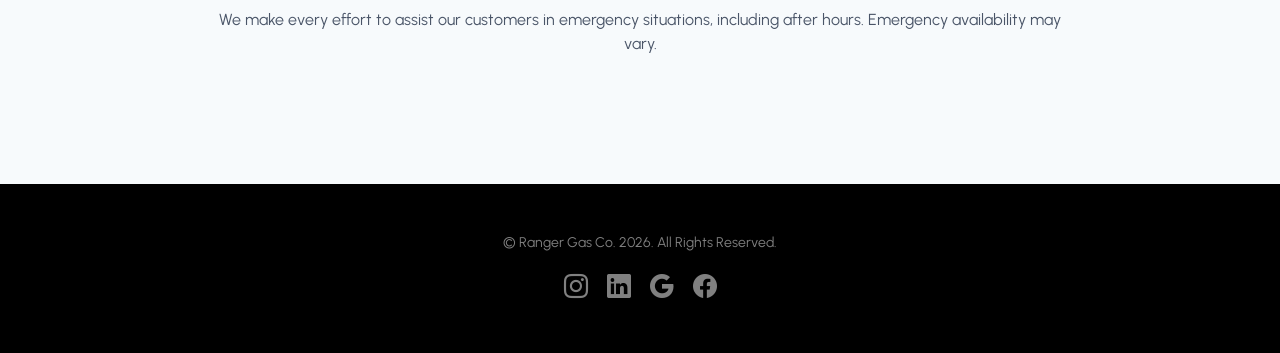
==== commit 4129faf7: "Refresh form stylesheet after responsive fix" ====
--- a/index.html
+++ b/index.html
@@ -43,7 +43,7 @@
     <link href="https://cdn.jsdelivr.net/npm/bootstrap-icons@1.5.0/font/bootstrap-icons.css" rel="stylesheet">
     <link href="https://fonts.googleapis.com/css2?family=Poppins:wght@500;600;700;800&family=Urbanist:wght@300;400;500;600;700&display=swap" rel="stylesheet">
     <link href="https://cdn.jsdelivr.net/npm/bootstrap@5.3.3/dist/css/bootstrap.min.css" rel="stylesheet">
-    <link href="css/site.css?v=20260922-1" rel="stylesheet">
+    <link href="css/site.css?v=20261026-1" rel="stylesheet">
 
     <script type="application/ld+json">
       {
--- a/css/site.css
+++ b/css/site.css
@@ -226,7 +226,7 @@
 }
 
 .ranger-lead-form-shell {
-  max-width: 860px;
+  max-width: 1200px;
   min-height: 420px;
   margin-right: auto;
   margin-left: auto;
@@ -473,3 +473,18 @@
     object-fit: cover;
   }
 }
+
+@media (max-width: 575px) {
+  .ranger-lead-form-shell {
+    margin-right: -1.5rem;
+    margin-left: -1.5rem;
+    padding: 0;
+    border: 0;
+    background: transparent;
+  }
+
+  .ranger-lead-form-shell p {
+    padding-right: 1rem;
+    padding-left: 1rem;
+  }
+}
